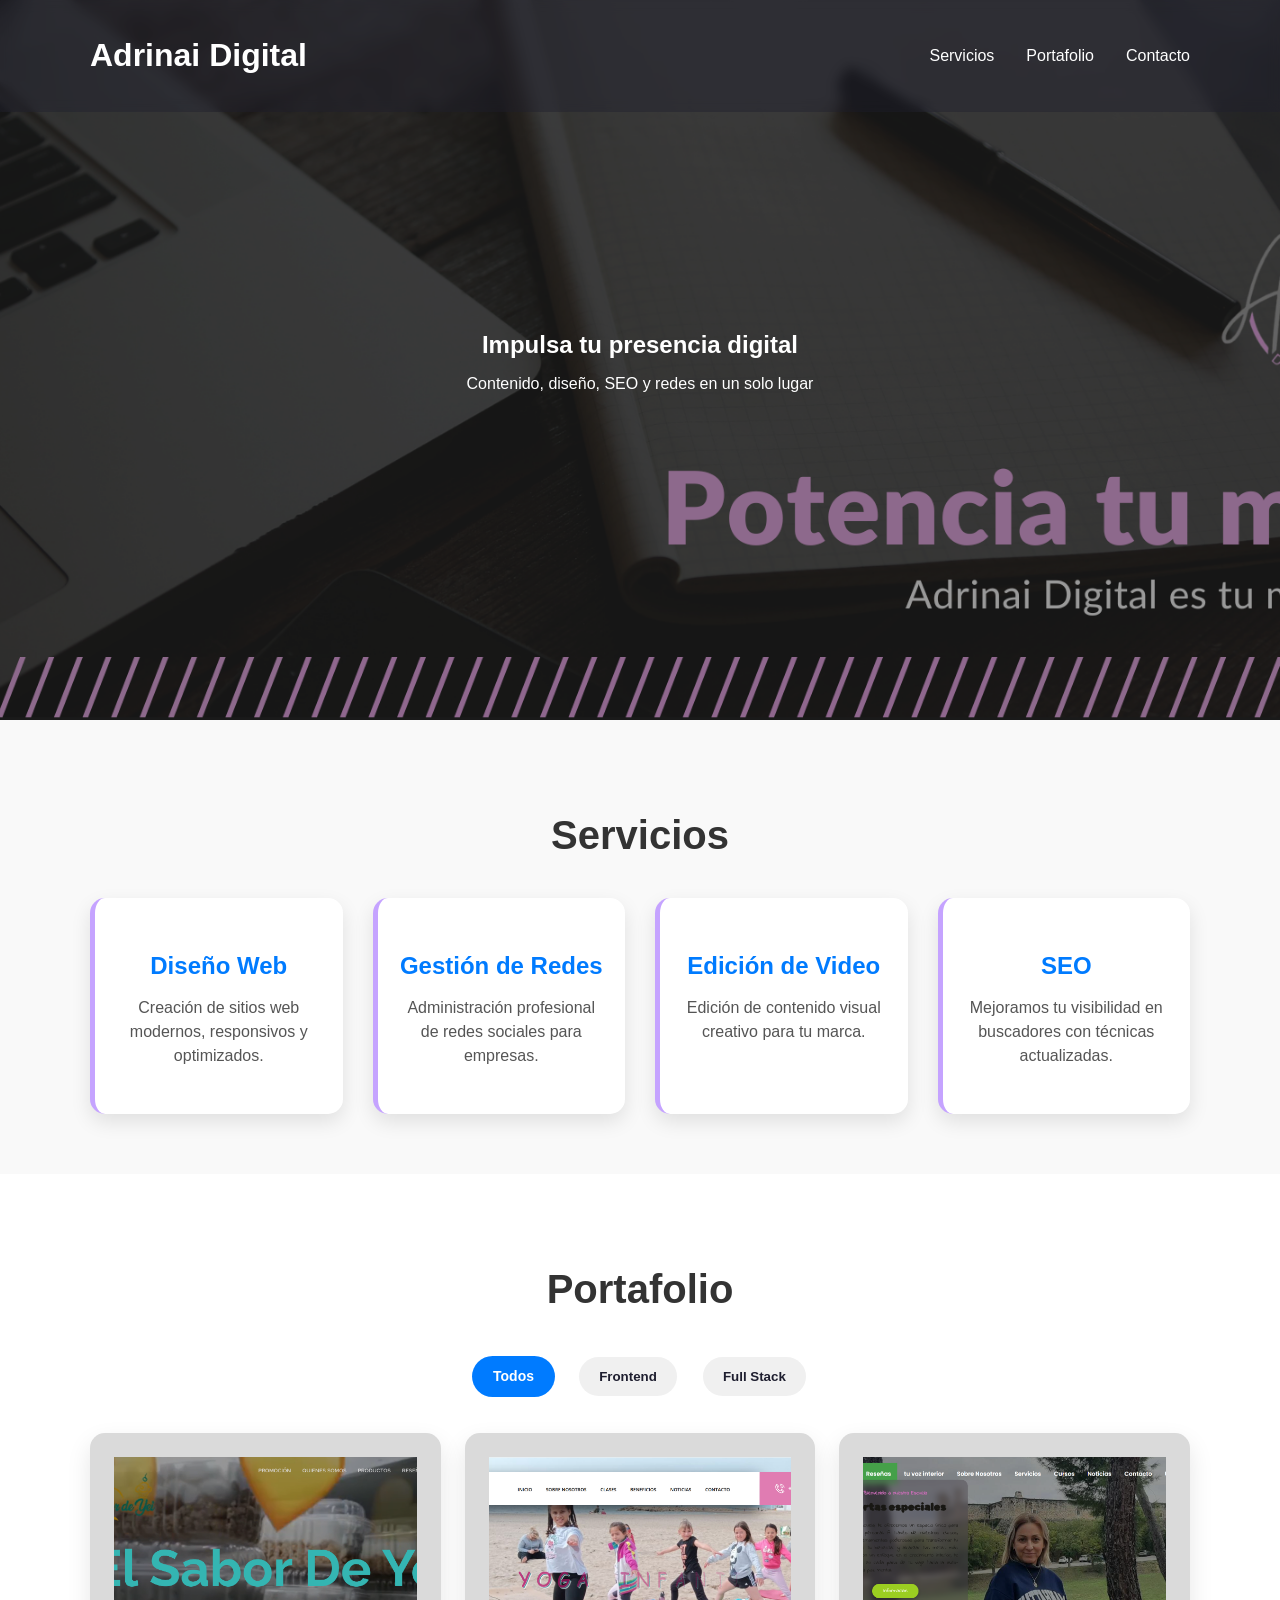
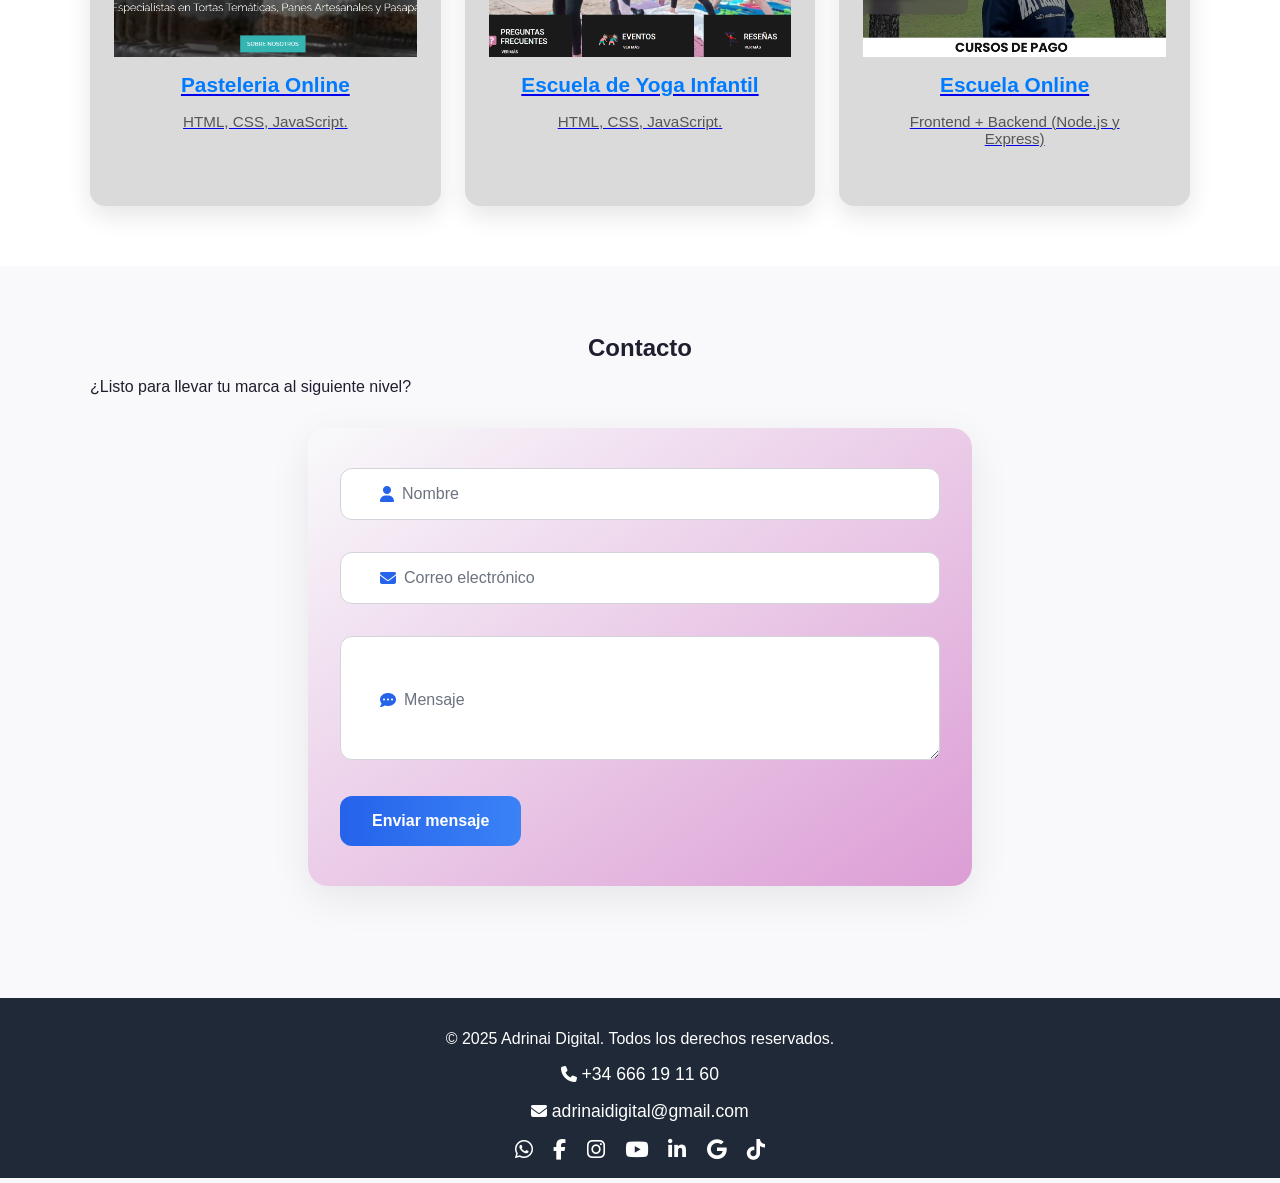
==== index.html @ 592ec7e2 "correcion en css y script para menú hamburguesa" ====
<!DOCTYPE html>
<html lang="es">
<head>
  <meta charset="UTF-8" />
  <meta name="viewport" content="width=device-width, initial-scale=1.0" />
  <title>Adrinai Digital - Portafolio</title>
  <link rel="shortcut icon" type="image/x-icon" href="images/favicon.ico"/>
  <link rel="stylesheet" href="style.css" />
  <link href="https://unpkg.com/aos@2.3.4/dist/aos.css" rel="stylesheet" />
  <link rel="stylesheet" href="https://cdnjs.cloudflare.com/ajax/libs/font-awesome/6.5.0/css/all.min.css" />
  <link rel="stylesheet" href="https://cdnjs.cloudflare.com/ajax/libs/font-awesome/6.5.0/css/all.min.css" integrity="sha512-/xUj+3OJ7LgICj3e4YXFrW/1NzX9U4D0IpF6OgB/3vNdy1McO3d3eA2JgDcSFr9PZ0Kb1FaElH1tV7t/+L3zNw==" crossorigin="anonymous" referrerpolicy="no-referrer" />

</head>
<body>

  <header>
  <div class="container">
    <h1>Adrinai Digital</h1>

    <!-- Botón hamburguesa -->
    <button class="menu-toggle" type="button" aria-label="Abrir menú" aria-expanded="false" aria-controls="main-nav">
      <i class="fas fa-bars"></i>
    </button>

    <nav id="main-nav">
      <ul>
        <li><a href="#servicios">Servicios</a></li>
        <li><a href="#portafolio">Portafolio</a></li>
        <li><a href="#contacto">Contacto</a></li>
      </ul>
    </nav>
  </div>
</header>



  <section class="hero">
    <div class="container">
      <h2>Impulsa tu presencia digital</h2>
      <p>Contenido, diseño, SEO y redes en un solo lugar</p>
    </div>
  </section>

  <section id="servicios" class="servicios">
    <div class="container">
      <h2>Servicios</h2>
      <div class="grid">
        <div class="card" data-aos="fade-up">
          <h3>Diseño Web</h3>
          <p>Creación de sitios web modernos, responsivos y optimizados.</p>
        </div>
        <div class="card" data-aos="fade-up" data-aos-delay="100">
          <h3>Gestión de Redes</h3>
          <p>Administración profesional de redes sociales para empresas.</p>
        </div>
        <div class="card" data-aos="fade-up" data-aos-delay="200">
          <h3>Edición de Video</h3>
          <p>Edición de contenido visual creativo para tu marca.</p>
        </div>
        <div class="card" data-aos="fade-up" data-aos-delay="300">
          <h3>SEO</h3>
          <p>Mejoramos tu visibilidad en buscadores con técnicas actualizadas.</p>
        </div>
      </div>
    </div>
  </section>

  <section id="portafolio" class="portafolio">
  <div class="container">
    <h2>Portafolio</h2>

    <!-- Filtros -->
    <div class="filtros">
      <button class="filtro-btn activo" data-filtro="todos">Todos</button>
      <button class="filtro-btn" data-filtro="frontend">Frontend</button>
      <button class="filtro-btn" data-filtro="fullstack">Full Stack</button>
    </div>

    <!-- Proyectos -->
    <div class="grid portafolio-grid">
      <div class="card frontend">
        <a href="https://adrinai-digital.github.io/elsabordeyei.github.io/" target="_blank" rel="noopener noreferrer">
          <img src="images/EL SABOR DE YEI.png" alt="PASTELERIA">
          <h3>Pasteleria Online</h3>
          <p>HTML, CSS, JavaScript.</p>
        </a>
      </div>

      <div class="card frontend">
        <a href="https://yogadrinai.github.io/" target="_blank" rel="noopener noreferrer">
          <img src="images/YOGA.png" alt="YOGA INFANTIL">
          <h3>Escuela de Yoga Infantil</h3>
          <p>HTML, CSS, JavaScript.</p>
        </a>
      </div>

      <div class="card fullstack">
        <a href="https://autoconocimientoygratitud.com/" target="_blank" rel="noopener noreferrer">
          <img src="images/ESCUELA.png" alt="autoconocimientoygratitud">
          <h3>Escuela Online</h3>
          <p>Frontend + Backend (Node.js y Express)</p>
        </a>
      </div>
    </div>
  </div>
</section>


  <section id="contacto" class="contacto">
    <div class="container">
      <h2>Contacto</h2>
      <p>¿Listo para llevar tu marca al siguiente nivel?</p>
      <form action="https://formsubmit.co/adrinaidigital@gmail.com" method="POST" class="formulario-contacto-pro" data-aos="fade-up">
        <input type="hidden" name="_captcha" value="false" />
        <input type="hidden" name="_template" value="box" />
        <input type="hidden" name="_autoresponse" value="Gracias por contactarnos. Te responderemos pronto." />

        <div class="form-grupo">
          <input type="text" id="nombre" name="name" placeholder=" " required />
          <label for="nombre"><i class="fa fa-user"></i> Nombre</label>
        </div>

        <div class="form-grupo">
          <input type="email" id="email" name="email" placeholder=" " required />
          <label for="email"><i class="fa fa-envelope"></i> Correo electrónico</label>
        </div>

        <div class="form-grupo">
          <textarea id="mensaje" name="message" placeholder=" " rows="5" required></textarea>
          <label for="mensaje"><i class="fa fa-comment-dots"></i> Mensaje</label>
        </div>

        <button type="submit" class="boton-enviar">Enviar mensaje</button>
      </form>
    </div>
  </section>

 <footer>
  <div class="container footer-contenido">
    <p>&copy; 2025 Adrinai Digital. Todos los derechos reservados.</p>
    
    <div class="footer-contacto">
      <p><i class="fas fa-phone"></i> <a href="https://wa.me/34666191160">+34 666 19 11 60</a></p>
      <p><i class="fas fa-envelope"></i> <a href="mailto:adrinaidigital@gmail.com">adrinaidigital@gmail.com</a></p>
    </div>
    
    <div class="footer-redes">
        <a href="https://wa.me/34666191160" aria-label="whatsapp"target="_blank" rel="noopener noreferrer"><i class="fab fa-whatsapp"></i></a>
      <a href="https://www.facebook.com/profile.php?id=61579339311248" aria-label="facebook"target="_blank" rel="noopener noreferrer"><i class="fab fa-facebook-f"></i></a>
      <a href="https://www.instagram.com/adrinai_digital/" aria-label="instagram"target="_blank" rel="noopener noreferrer"><i class="fab fa-instagram"></i></a>
      <a href="https://www.youtube.com/@adrinai_digital" aria-label="youtube"target="_blank" rel="noopener noreferrer"><i class="fab fa-youtube"></i></a>
      <a href="https://www.linkedin.com/in/adrinai-digital-conchi/"aria-label="linkedin" target="_blank" rel="noopener noreferrer"><i class="fab fa-linkedin-in"></i></a>
      <a href="https://" aria-label="Google"><i class="fab fa-google"></i></a>
      <a href="https://www.tiktok.com/@adrinai_digital8" aria-label="tiktok"target="_blank" aria-label="TikTok" rel="noopener noreferrer"><i class="fab fa-tiktok"></i>
</a>

    </div>
  </div>
</footer>


  <script src="https://unpkg.com/aos@2.3.4/dist/aos.js"></script>
  <script>
    AOS.init({
      duration: 1000,
      once: true,
    });
  </script>
  <script>
  const botonesFiltro = document.querySelectorAll(".filtro-btn");
  const proyectos = document.querySelectorAll(".portafolio .card");

  botonesFiltro.forEach(boton => {
    boton.addEventListener("click", () => {
      // Marcar botón activo
      botonesFiltro.forEach(btn => btn.classList.remove("activo"));
      boton.classList.add("activo");

      const filtro = boton.dataset.filtro;

      proyectos.forEach(proyecto => {
        if (filtro === "todos" || proyecto.classList.contains(filtro)) {
          proyecto.style.display = "block";
        } else {
          proyecto.style.display = "none";
        }
      });
    });
  });
</script>
<script>
document.addEventListener('DOMContentLoaded', function () {
  const toggleBtn = document.querySelector('.menu-toggle');
  const nav = document.getElementById('main-nav');
  const icon = toggleBtn.querySelector('i');

  toggleBtn.addEventListener('click', () => {
    document.body.classList.toggle('nav-open');
    const isOpen = document.body.classList.contains('nav-open');

    toggleBtn.setAttribute('aria-expanded', isOpen);

    // Cambiar icono (hamburguesa ↔ X)
    icon.classList.toggle('fa-bars', !isOpen);
    icon.classList.toggle('fa-xmark', isOpen);
  });

  // Cerrar al hacer click en un enlace
  nav.querySelectorAll('a').forEach(link => {
    link.addEventListener('click', () => {
      document.body.classList.remove('nav-open');
      toggleBtn.setAttribute('aria-expanded', false);
      icon.classList.add('fa-bars');
      icon.classList.remove('fa-xmark');
    });
  });
});
</script>


</body>
</html>
---- style.css ----
:root {
  --primary: #c5a3ff;     /* Lila suave */
  --dark: #1e1e2f;         /* Gris oscuro, casi negro */
  --light: #f9f9fb;
}

body {
  margin: 0;
  font-family: "Segoe UI", sans-serif;
  background: var(--light);
  color: var(--dark);
}

header {
  background: rgba(30, 30, 47, 0.40); /* var(--primary) con 85% opacidad */
  color: white;
  padding: 1rem 0;
  position: fixed;
  width: 100%;
  top: 0;
  left: 0;
  z-index: 1000;
  -webkit-backdrop-filter: blur(6px); /* Soporte para Safari */
  backdrop-filter: blur(6px);       /* suaviza el fondo detrás */
}

.container {
  width: 90%;
  max-width: 1100px;
  margin: auto;
}

nav ul {
  list-style: none;
  display: flex;
  gap: 2rem;
  padding: 0;
}

nav a {
  color: white;
  text-decoration: none;
}
.hero {
  background-image: url('images/adrinai_digital.png');
  background-size: cover;              /* Mantiene cobertura total */
  background-position: center;
  background-repeat: no-repeat;
  color: white;
  height: 80vh;                        /* Cambia de 100vh a 60vh */
  display: flex;
  flex-direction: column;
  justify-content: center;
  align-items: center;
  text-align: center;
  position: relative;
}

/* Opcional: fondo oscuro semitransparente para el texto */
.hero::before {
  content: "";
  position: absolute;
  inset: 0;
  background: rgba(0, 0, 0, 0.4);      /* Fondo oscuro encima de la imagen */
  z-index: 0;
}

.hero .container {
  position: relative;
  z-index: 1;                          /* Asegura que el texto esté encima del overlay */
}


.servicios, .portafolio, .contacto {
  padding: 3rem 0;
}

.servicios .grid, .portafolio .grid {
  display: grid;
  grid-template-columns: repeat(auto-fit, minmax(220px, 1fr));
  gap: 1.5rem;
  margin-top: 2rem;
}
/* Estilos para la sección de servicios */
#servicios {
  background-color: #f9f9f9;
  padding: 60px 20px;
  text-align: center;
}

#servicios h2 {
  font-size: 2.5rem;
  margin-bottom: 40px;
  color: #333;
}

/* Grid para organizar las tarjetas */
#servicios .grid {
  display: grid;
  grid-template-columns: repeat(auto-fit, minmax(250px, 1fr));
  gap: 30px;
}

/* Estilo visual de cada tarjeta */
#servicios .card {
    background: white;
  border-left: 5px solid var(--primary);
  border-radius: 15px;
  padding: 30px 20px;
  box-shadow: 0 8px 20px rgba(0, 0, 0, 0.1);
  transition: transform 0.3s ease, box-shadow 0.3s ease;
  cursor: pointer;
}

#servicios .card:hover {
  transform: translateY(-10px);
  box-shadow: 0 12px 25px rgba(0, 0, 0, 0.2);
}

#servicios .card h3 {
  color: var(--primary);
  font-size: 1.5rem;
  margin-bottom: 15px;
  color: #007bff; /* color llamativo */
}

#servicios .card p {
  font-size: 1rem;
  color: #555;
  line-height: 1.5;
}

.card {
  background: white;
  padding: 1.5rem;
  border-radius: 8px;
  box-shadow: 0 2px 8px rgba(0,0,0,0.05);
}

h2 {
  text-align: center;
  margin-bottom: 1rem;
}

.boton {
  display: inline-block;
  background: var(--primary);
  color: white;
  padding: 0.75rem 1.5rem;
  border-radius: 6px;
  text-decoration: none;
  font-weight: bold;
  margin-top: 1rem;
}

footer {
  background: #1f2937;
  color: white;
  text-align: center;
  padding: 1rem;
  margin-top: 2rem;
}
.footer-redes a {
  color: white;                  /* Blanco puro para máximo contraste */
  font-size: 1.3rem;              /* Tamaño un poco más grande */
  margin: 0 8px;
  transition: transform 0.3s ease, color 0.3s ease;
}

.footer-redes a:hover {
  color: var(--primary);          /* Cambia al lila de tu paleta */
  transform: scale(1.2);          /* Ligeramente más grande al pasar el ratón */
}

.footer-contacto a,
.footer-contacto a i {
  color: white !important; /* Blanco puro y forzado */
  font-size: 1.1rem;
  text-decoration: none;
  transition: transform 0.3s ease, color 0.3s ease;
}

.footer-contacto a:hover,
.footer-contacto a:hover i {
  color: var(--primary) !important; /* Lila de tu paleta */
  transform: scale(1.05);
}

img {
  max-width: 100%;
  height: auto;
  display: block;
  margin-bottom: 1rem;
}

iframe {
  border: none;
  border-radius: 8px;
}

.img-responsive {
  width: 100%;
  height: auto;
  margin-top: 1rem;
  border-radius: 10px;
}

/* ==========================
   FORMULARIO CONTACTO
========================== */
.formulario-contacto-pro {
  background: linear-gradient(145deg, #f9fafb, #dc9dd5); /* Fondo clarito con degradado sutil */
  padding: 2.5rem 2rem;
  border-radius: 20px;
  box-shadow: 0 12px 40px rgba(0,0,0,0.08);
  max-width: 600px;
  width: 90%;
  margin: 2rem auto;
  transition: transform 0.3s ease, box-shadow 0.3s ease;
}

.formulario-contacto-pro:hover {
  transform: translateY(-5px);
  box-shadow: 0 18px 50px rgba(0,0,0,0.12);
}

.form-grupo {
  position: relative;
  margin-bottom: 2rem;
}

.form-grupo input,
.form-grupo textarea {
  width: 100%;
  padding: 1rem 1rem 1rem 2.5rem; /* espacio para iconos */
  border-radius: 12px;
  border: 1px solid #d1d5db;
  font-size: 1rem;
  transition: all 0.3s ease;
  outline: none;
  background: #ffffff; /* Fondo blanco de inputs */
  box-sizing: border-box;
}

.form-grupo textarea {
  resize: vertical;
}

.form-grupo label {
  position: absolute;
  top: 50%;
  left: 2.5rem;
  transform: translateY(-50%);
  color: #6b7280;
  font-size: 1rem;
  pointer-events: none;
  transition: all 0.3s ease;
  display: flex;
  align-items: center;
  gap: 0.5rem;
}

/* Labels flotantes al escribir o enfocar */
.form-grupo input:focus + label,
.form-grupo input:not(:placeholder-shown) + label,
.form-grupo textarea:focus + label,
.form-grupo textarea:not(:placeholder-shown) + label {
  top: -0.7rem;
  left: 1rem;
  font-size: 0.85rem;
  color: #2563eb;
  background: #f9fafb; /* coincide con el fondo del formulario */
  padding: 0 0.25rem;
}

.form-grupo i {
  color: #2563eb;
}

/* Focus inputs */
.form-grupo input:focus,
.form-grupo textarea:focus {
  border: 2px solid #2563eb;
  box-shadow: 0 0 0 3px rgba(37,99,235,0.2);
}

/* Botón */
.boton-enviar {
  background: linear-gradient(90deg, #2563eb, #3b82f6);
  color: white;
  border: none;
  padding: 1rem 2rem;
  font-size: 1rem;
  border-radius: 12px;
  cursor: pointer;
  font-weight: 600;
  transition: all 0.3s ease;
}
.boton:hover,
.boton-enviar:hover {
  transform: scale(1.05);
  background: #a87bff; /* tono más oscuro del lila */
  transform: scale(1.05);
}
.filtros {
  display: flex;
  justify-content: center;
  gap: 1rem;
  margin-bottom: 2rem;
  flex-wrap: wrap;
}

.filtro-btn {
  background-color: white;
  border: 2px solid var(--primary);
  color: var(--primary);
  background-color: var(--light);
  color: var(--accent);
  padding: 0.5rem 1.25rem;
  border-radius: 6px;
  cursor: pointer;
  transition: all 0.3s ease;
  font-weight: 600;
}

.filtro-btn:hover,
.filtro-btn.activo {
  background-color: var(--primary);
  color: white;
  transform: scale(1.05);
}
/* Estilo general del portafolio */
#portafolio {
  background-color: #fff;
  padding: 60px 20px;
  text-align: center;
}

#portafolio h2 {
  font-size: 2.5rem;
  margin-bottom: 40px;
  color: #333;
}

/* Estilo de los botones de filtro */
.filtros {
  margin-bottom: 30px;
}

.filtro-btn {
  background-color: #f0f0f0;
  border: none;
  padding: 12px 20px;
  margin: 5px;
  border-radius: 25px;
  cursor: pointer;
  font-weight: 600;
  transition: background-color 0.3s, transform 0.3s;
}

.filtro-btn.activo,
.filtro-btn:hover {
  background-color: #007bff;
  color: #fff;
  transform: scale(1.05);
}

/* Grid responsiva para las tarjetas del portafolio */
.portafolio-grid {
  display: grid;
  grid-template-columns: repeat(auto-fit, minmax(280px, 1fr));
  gap: 30px;
  margin-top: 20px;
}

/* Tarjetas visuales del portafolio */
.portafolio .card {
  background-color: #DADADA;
  border-radius: 15px;
  overflow: hidden;
  box-shadow: 0 10px 25px rgba(0, 0, 0, 0.1);
  transition: transform 0.3s ease, box-shadow 0.3s ease;
}

.portafolio .card:hover {
  transform: translateY(-8px);
  box-shadow: 0 12px 30px rgba(0, 0, 0, 0.2);
}

.portafolio .card img {
  width: 100%;
  height: 200px;
  object-fit: cover;
  display: block;
}

.portafolio .card h3 {
  font-size: 1.3rem;
  margin: 15px 0 5px;
  color: #007bff;
}

.portafolio .card p {
  font-size: 0.95rem;
  color: #555;
  padding: 0 15px 20px;
}
/* ==========================
   RESPONSIVE - TABLET
   ========================== */
@media (max-width: 1024px) {
  /* Header: menú en columna */
  nav ul {
    flex-direction: column;
    gap: 1rem;
    align-items: center;
  }

.hero {
    height: 60vh;             /* Menos alto en tablets */
    padding: 0 1rem;          /* Padding lateral */
    background-position: center top; /* Evita cortes feos */
  }
  .hero h2 {
    font-size: 2rem;
  }
  .hero p {
    font-size: 1.1rem;
  }

  /* Menos padding en secciones */
  .servicios, .portafolio, .contacto {
    padding: 2rem 0;
  }
}

/* ==========================
   RESPONSIVE - MÓVIL
   ========================== */
@media (max-width: 768px) {
  /* Header fijo y texto centrado */
  header .container {
    text-align: center;
  }

  nav ul {
    flex-direction: column;
    gap: 0.8rem;
    padding-top: 0.5rem;
  }

  header h1 {
    font-size: 1.5rem;
  }

  /* Hero: texto más pequeño */
  .hero {
    height: 50vh;             /* Ajusta en móviles */
    background-position: top center; 
    padding: 0 1rem;
  }
  .hero h2 {
    font-size: 1.4rem;
  }
  .hero p {
    font-size: 1rem;
  }
  /* Filtros en columna */
  .filtros {
    flex-direction: column;
    gap: 0.5rem;
  }

  /* Formularios 100% ancho */
  .formulario-contacto-pro {
    padding: 1.5rem;
    width: 100%;
  }

  /* Footer en columna */
  footer .container {
    display: flex;
    flex-direction: column;
    gap: 1rem;
  }

  footer .footer-contacto,
  footer .footer-redes {
    text-align: center;
  }
}
/* Header en flex para alinear logo, botón y nav */
header .container {
  display: flex;
  align-items: center;
  justify-content: space-between;
  gap: 1rem;
}

/* Botón hamburguesa (oculto en escritorio) */
.menu-toggle {
  display: none;
  background: none;
  border: none;
  font-size: 1.9rem;
  color: #fff;
  cursor: pointer;
}

/* Menú móvil/tablet cerrado por defecto */
@media (max-width: 1024px) {
 header h1 {
    display: none;
  }

  #main-nav {
    position: absolute;
    top: 60px; /* debajo del header */
    left: 0;
    width: 100%;
    background: rgba(30, 30, 47, 0.95);
    text-align: center;
    padding: 0; 
    max-height: 0;         /* cerrado por defecto */
    overflow: hidden;
    transition: max-height 0.4s ease;
  }

  /* Menú abierto */
  body.nav-open #main-nav {
    max-height: 300px; /* suficiente para 3-4 enlaces */
    padding: 1rem 0;
  }

  #main-nav ul {
    flex-direction: column;
    gap: 1rem;
  }

  /* Botón hamburguesa visible */
  .menu-toggle {
    display: block;
  }
}
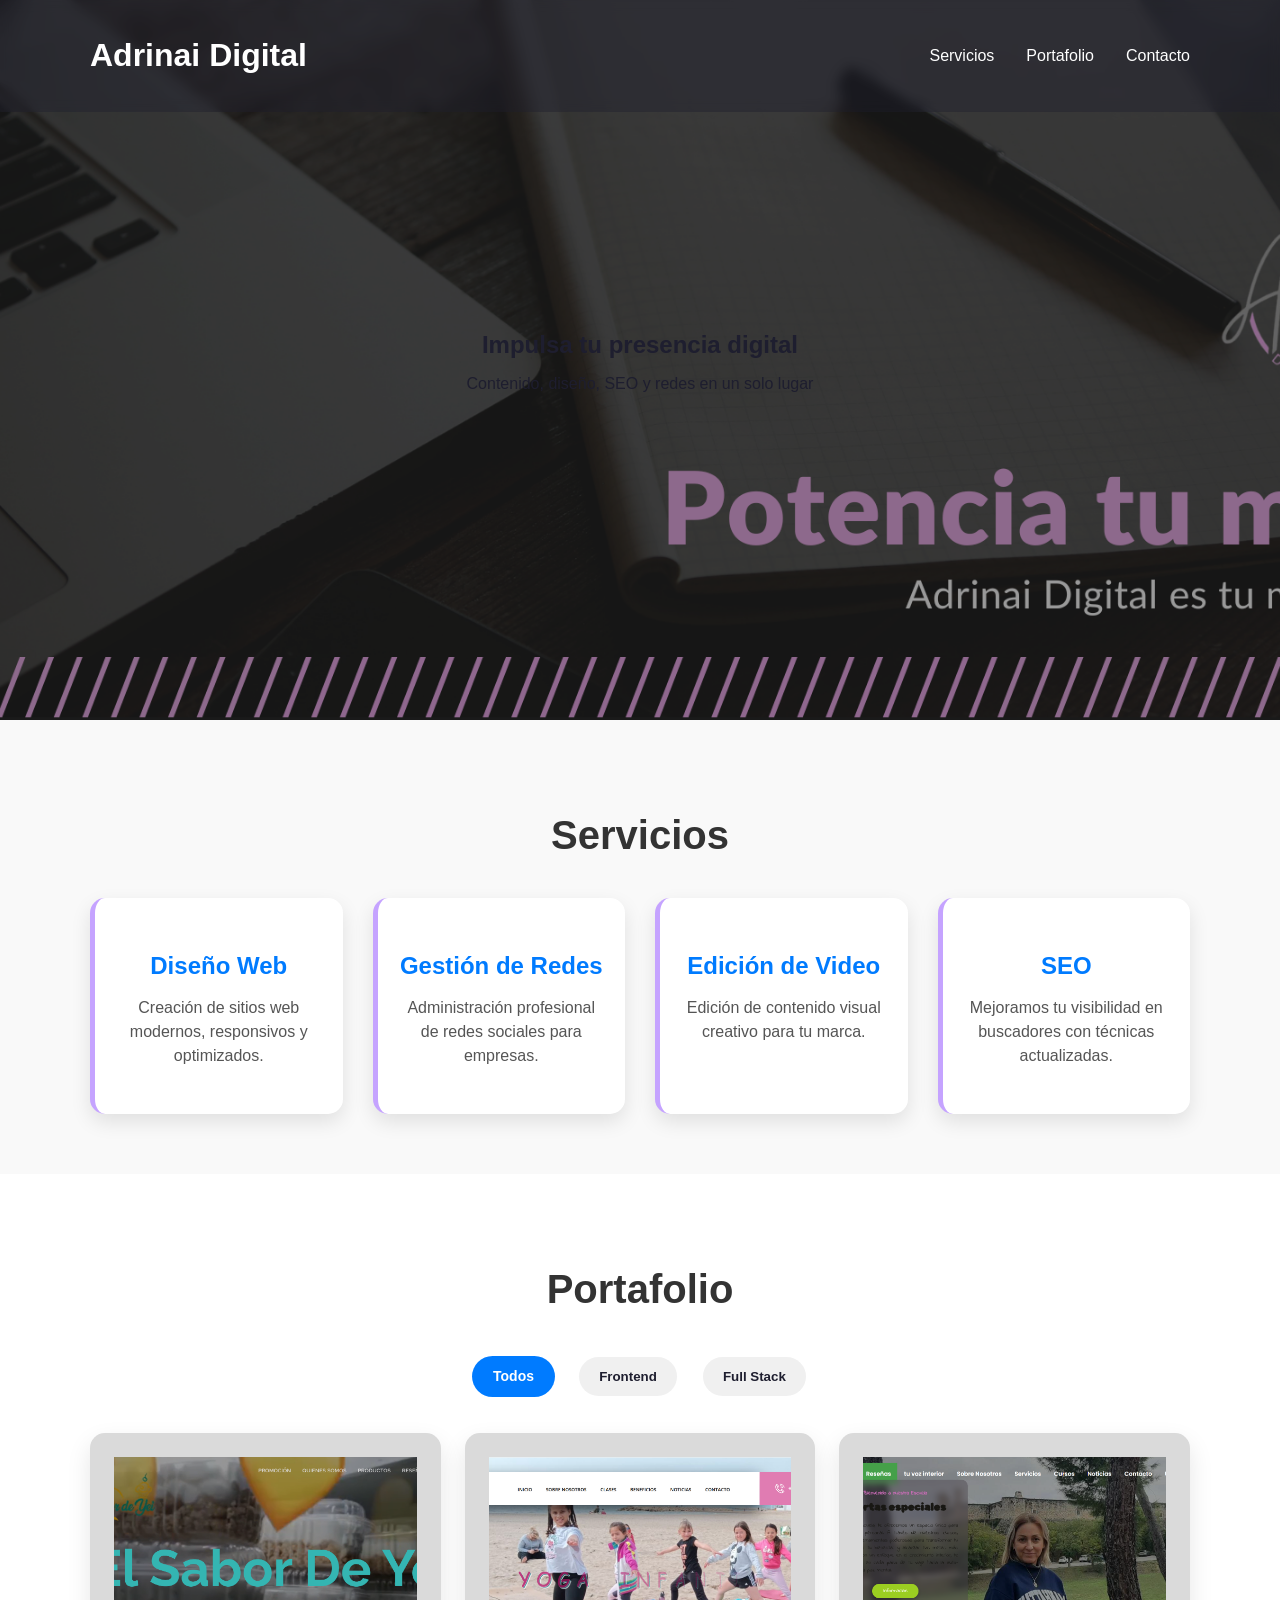
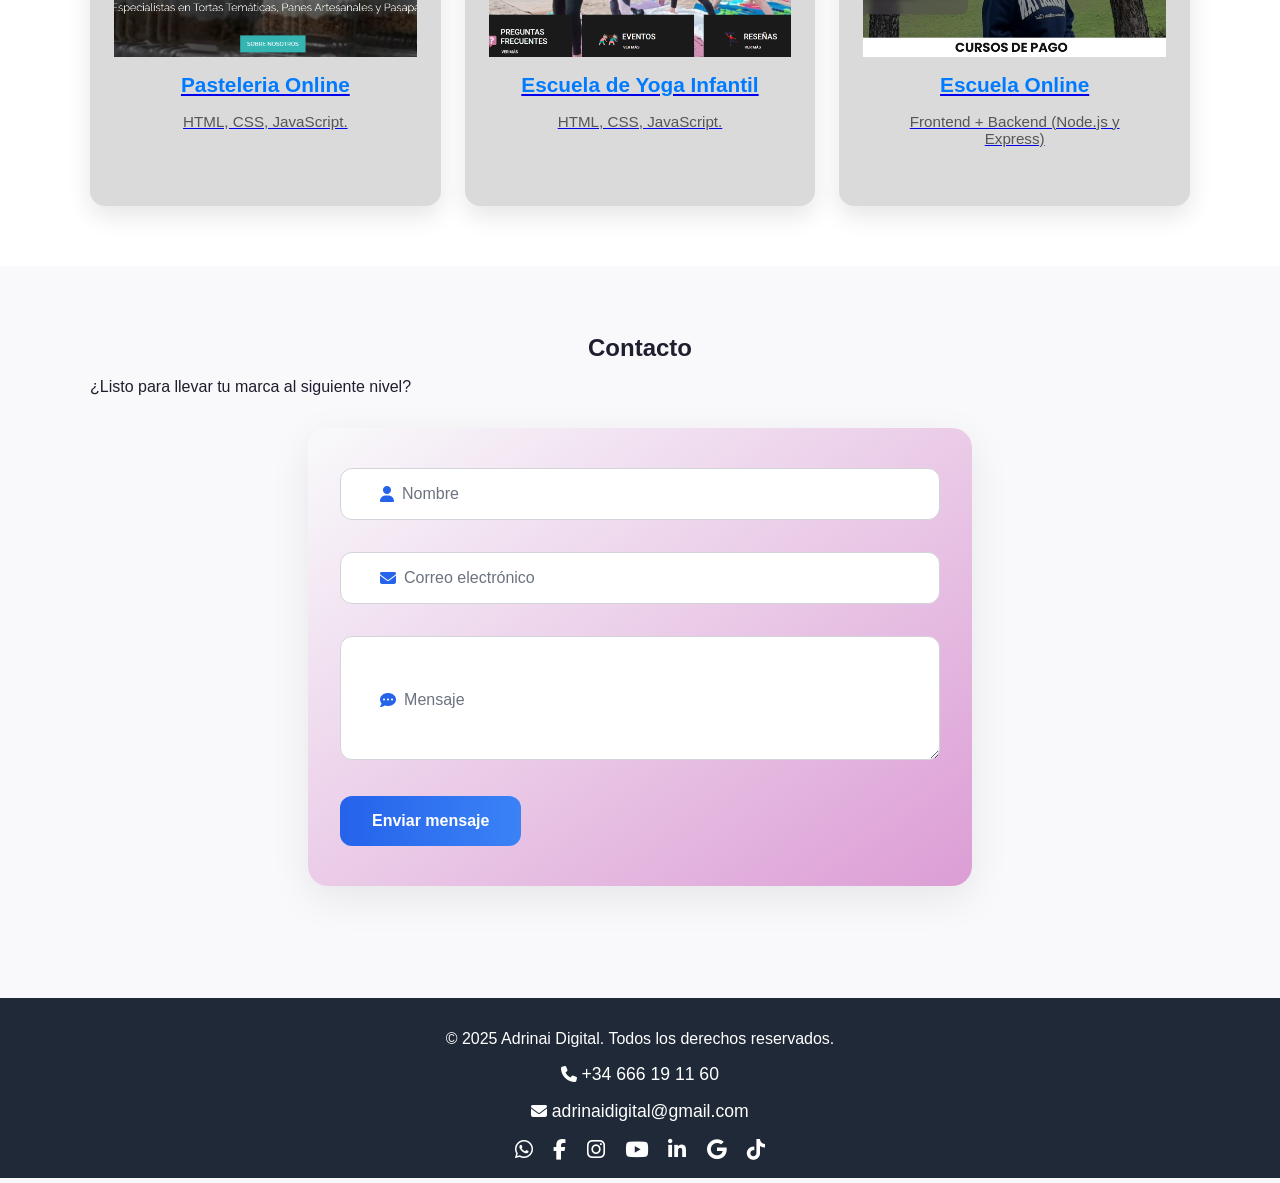
==== commit 064723fd: "corrección para portada responsive" ====
--- a/index.html
+++ b/index.html
@@ -35,11 +35,12 @@
 
 
   <section class="hero">
-    <div class="container">
-      <h2>Impulsa tu presencia digital</h2>
-      <p>Contenido, diseño, SEO y redes en un solo lugar</p>
-    </div>
-  </section>
+  <img src="images/adrinai_digital.png" alt="Portada" class="hero-img" />
+  <div class="container">
+    <h2>Impulsa tu presencia digital</h2>
+    <p>Contenido, diseño, SEO y redes en un solo lugar</p>
+  </div>
+</section>
 
   <section id="servicios" class="servicios">
     <div class="container">
--- a/style.css
+++ b/style.css
@@ -42,35 +42,37 @@
   text-decoration: none;
 }
 .hero {
-  background-image: url('images/adrinai_digital.png');
-  background-size: cover;              /* Mantiene cobertura total */
-  background-position: center;
-  background-repeat: no-repeat;
-  color: white;
-  height: 80vh;                        /* Cambia de 100vh a 60vh */
+  position: relative;
+  height: 80vh;
   display: flex;
-  flex-direction: column;
   justify-content: center;
   align-items: center;
   text-align: center;
-  position: relative;
-}
-
-/* Opcional: fondo oscuro semitransparente para el texto */
+  overflow: hidden;
+}
+
+.hero-img {
+  position: absolute;
+  top: 0;
+  left: 0;
+  width: 100%;
+  height: 100%;
+  object-fit: cover; /* o contain si no quieres cortes */
+  z-index: 0;
+}
+
 .hero::before {
   content: "";
   position: absolute;
   inset: 0;
-  background: rgba(0, 0, 0, 0.4);      /* Fondo oscuro encima de la imagen */
-  z-index: 0;
+  background: rgba(0, 0, 0, 0.4);
+  z-index: 1;
 }
 
 .hero .container {
   position: relative;
-  z-index: 1;                          /* Asegura que el texto esté encima del overlay */
-}
-
-
+  z-index: 2;
+}
 .servicios, .portafolio, .contacto {
   padding: 3rem 0;
 }
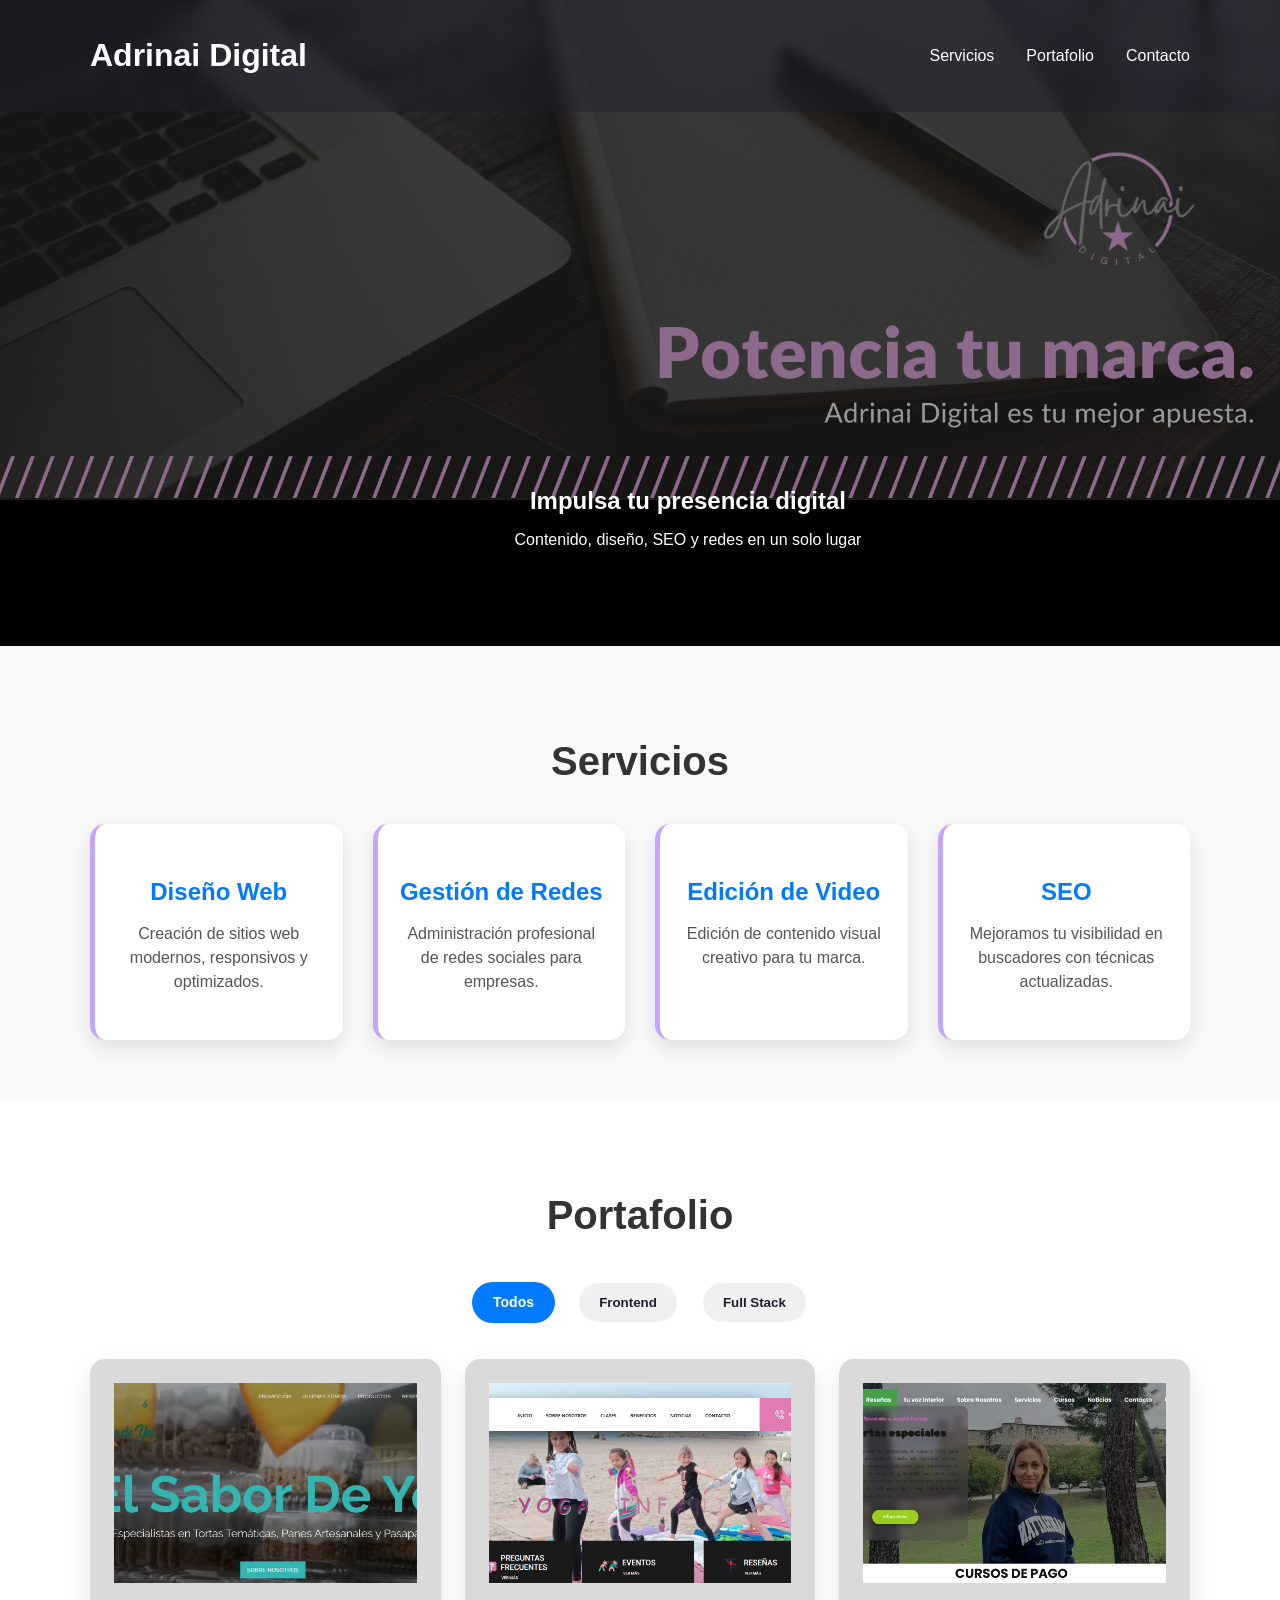
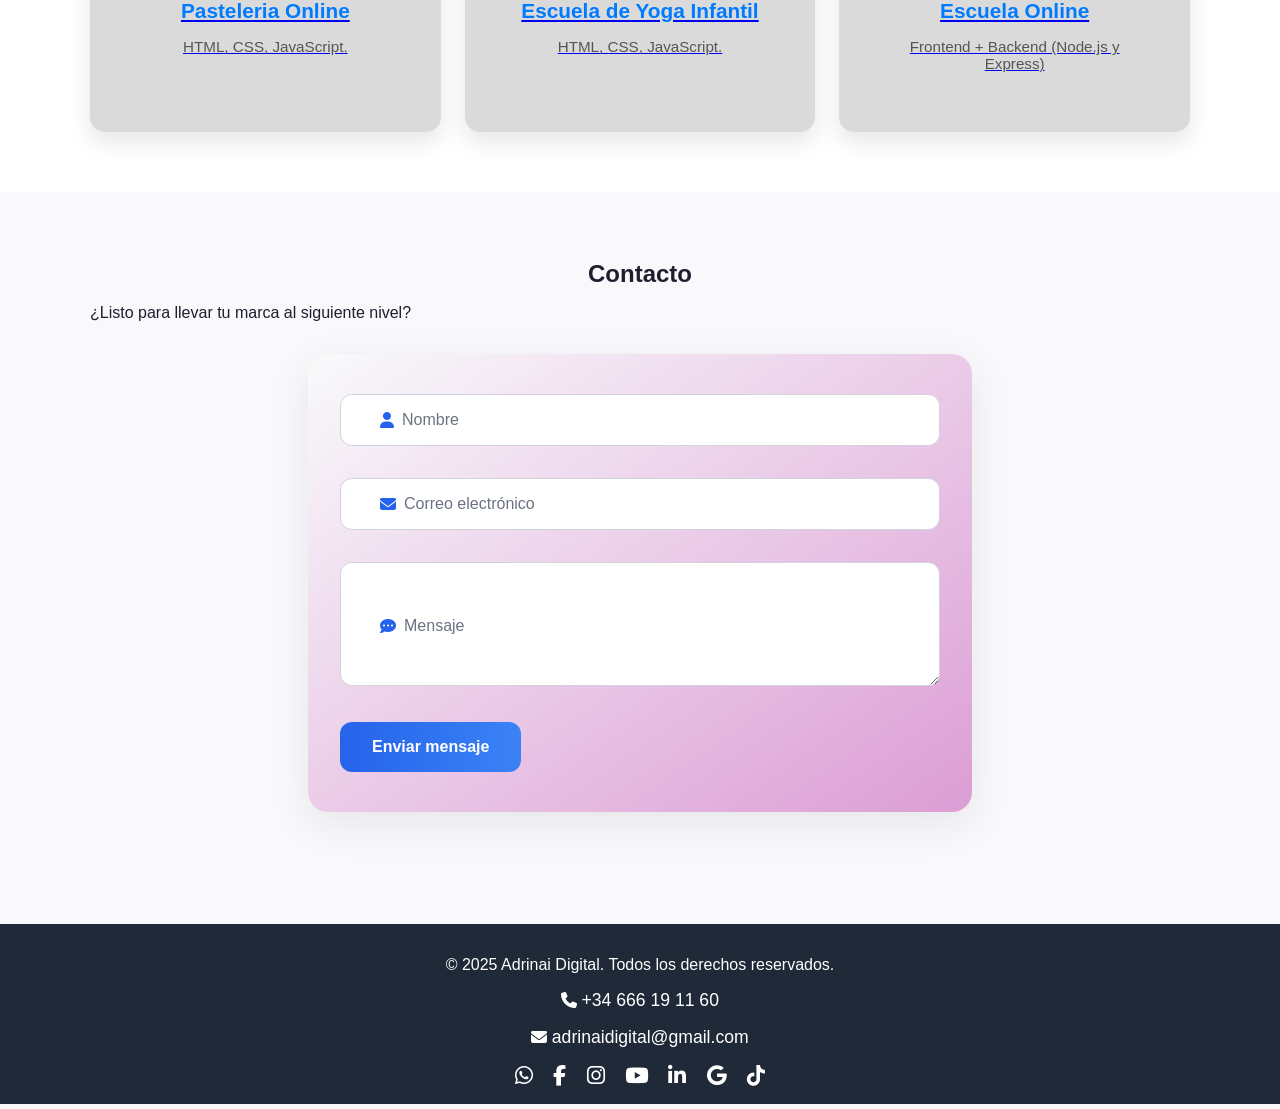
==== commit 4e2eab17: "responsive portada" ====
--- a/index.html
+++ b/index.html
@@ -35,12 +35,13 @@
 
 
   <section class="hero">
-  <img src="images/adrinai_digital.png" alt="Portada" class="hero-img" />
-  <div class="container">
+  <img src="images/adrinai_digital.png" alt="Portada" class="hero-img">
+  <div class="container hero-texto">
     <h2>Impulsa tu presencia digital</h2>
     <p>Contenido, diseño, SEO y redes en un solo lugar</p>
   </div>
 </section>
+
 
   <section id="servicios" class="servicios">
     <div class="container">
--- a/style.css
+++ b/style.css
@@ -43,23 +43,39 @@
 }
 .hero {
   position: relative;
-  height: 80vh;
-  display: flex;
-  justify-content: center;
-  align-items: center;
   text-align: center;
   overflow: hidden;
-}
-
+  background: #000; /* color de fondo en caso de bandas */
+}
+
+/* Imagen siempre visible completa */
 .hero-img {
+  width: 100%;       /* ocupa todo el ancho */
+  height: auto;      /* alto proporcional */
+  display: block;
+}
+
+/* Overlay oscuro para que el texto sea legible */
+.hero::before {
+  content: "";
   position: absolute;
-  top: 0;
-  left: 0;
-  width: 100%;
-  height: 100%;
-  object-fit: cover; /* o contain si no quieres cortes */
-  z-index: 0;
-}
+  inset: 0;
+  background: rgba(0,0,0,0.4);
+  z-index: 1;
+}
+
+/* Texto centrado sobre la imagen */
+.hero-texto {
+  position: absolute;
+  top: 50%;
+  left: 50%;
+  transform: translate(-50%, -50%);
+  color: #fff;
+  z-index: 2;
+  padding: 1rem;
+  max-width: 90%;
+}
+
 
 .hero::before {
   content: "";
@@ -417,17 +433,20 @@
     gap: 1rem;
     align-items: center;
   }
-
-.hero {
-    height: 60vh;             /* Menos alto en tablets */
-    padding: 0 1rem;          /* Padding lateral */
-    background-position: center top; /* Evita cortes feos */
-  }
-  .hero h2 {
-    font-size: 2rem;
-  }
+}
+@media (max-width: 1024px) {
+  .hero {
+    background-size: contain;       /* muestra la imagen entera */
+    background-repeat: no-repeat;   /* evita que se repita */
+    background-position: center top; /* ajusta el enfoque */
+    background-color: #1e1e2f;      /* relleno en los bordes */
+    height: auto;                   /* deja crecer según la proporción */
+    padding: 4rem 1rem;             /* espacio para el texto */
+  }
+
+  .hero h2, 
   .hero p {
-    font-size: 1.1rem;
+    color: #fff; /* asegúrate de que siga siendo legible */
   }
 
   /* Menos padding en secciones */
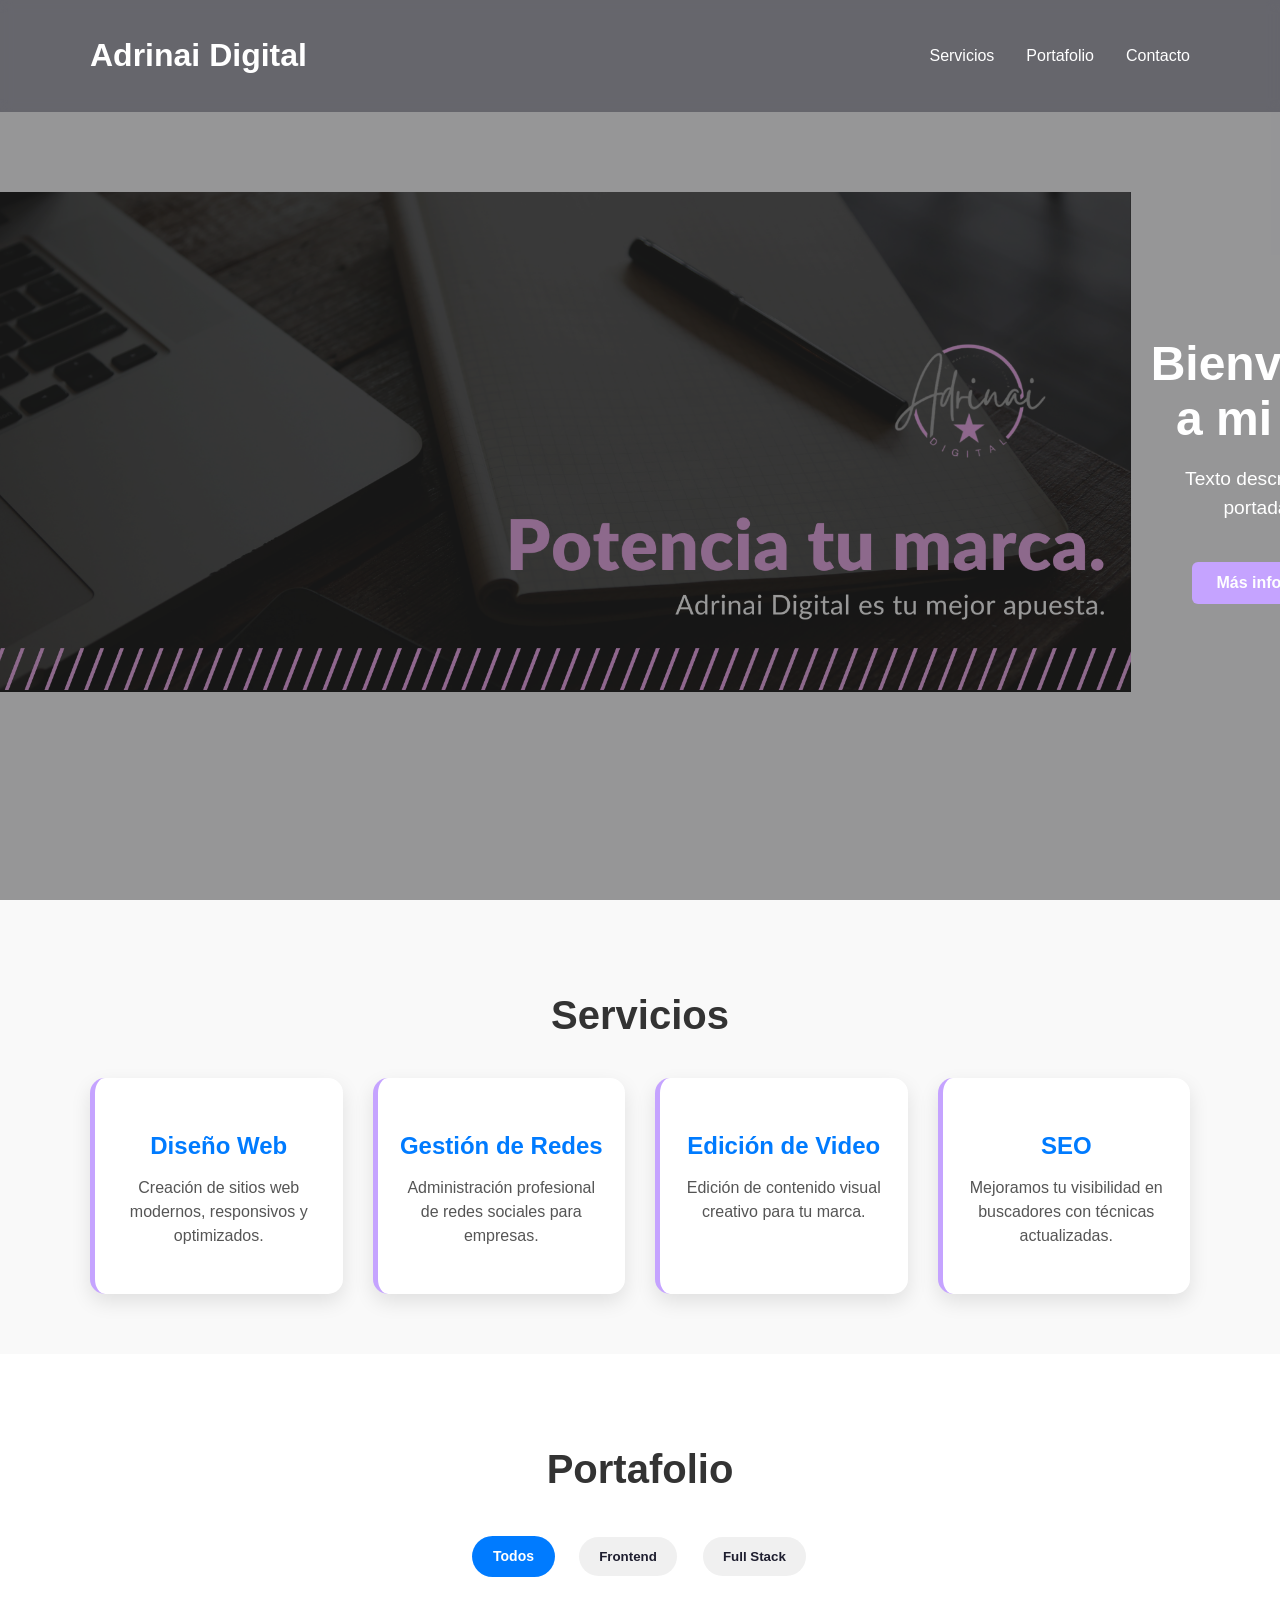
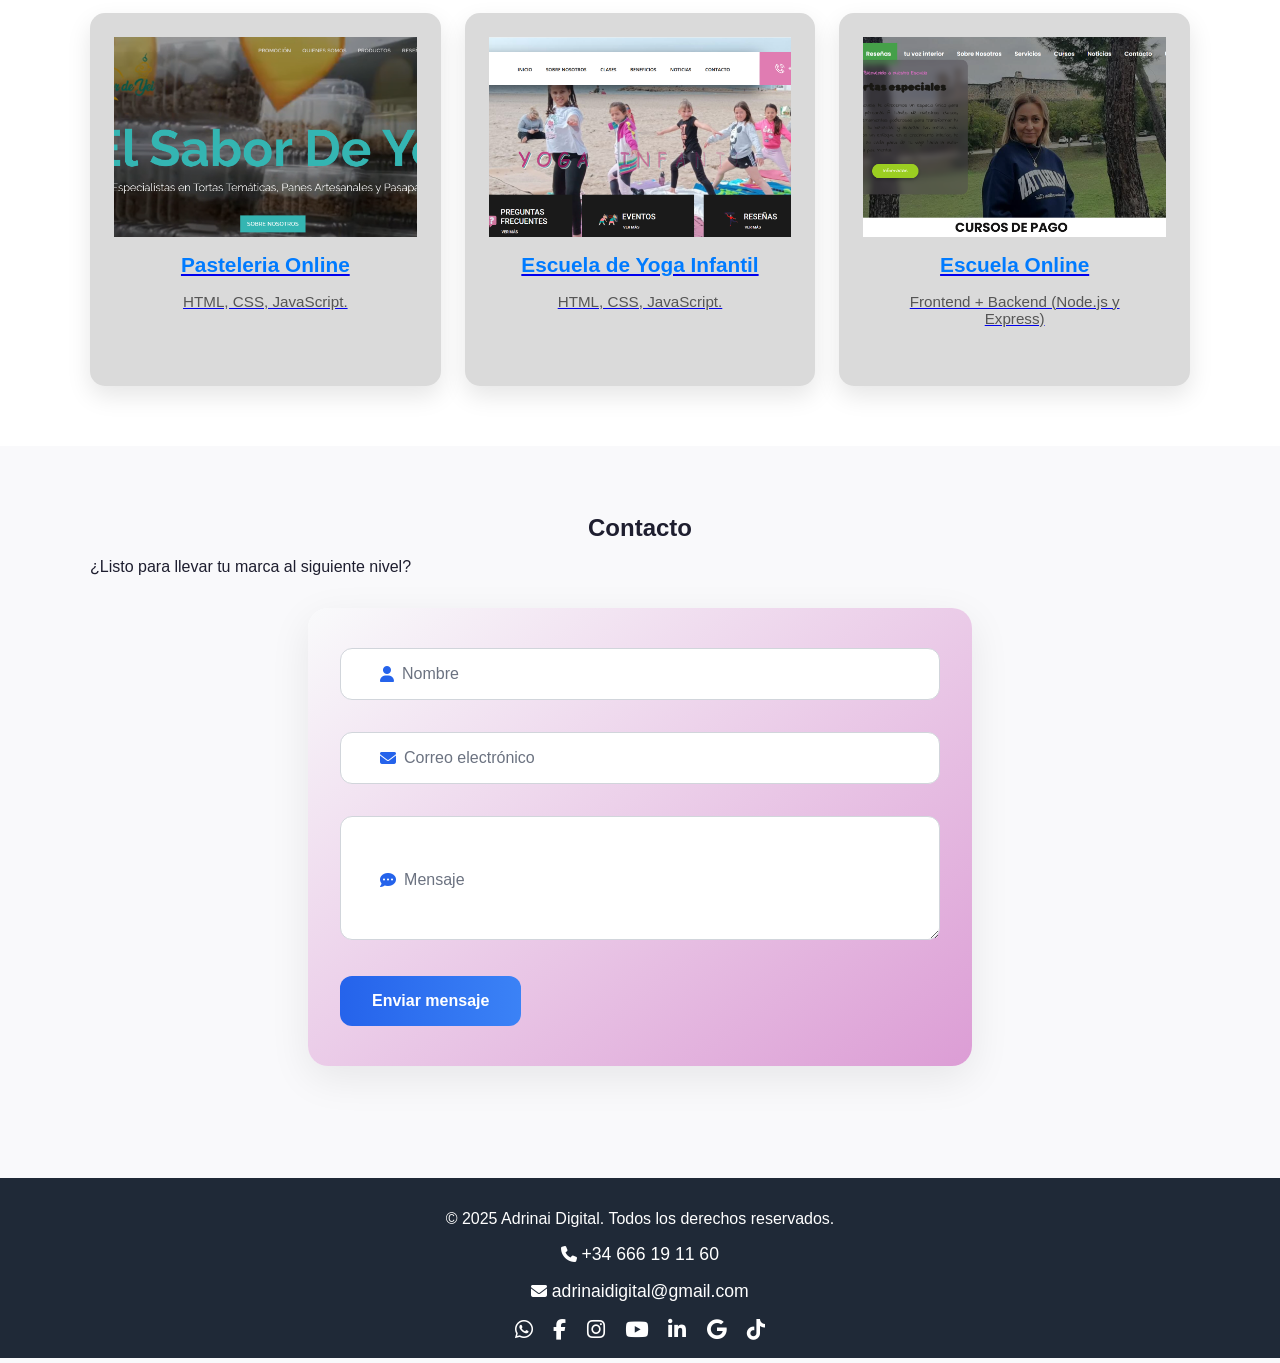
==== commit a4a88e0d: "responsive" ====
--- a/index.html
+++ b/index.html
@@ -36,10 +36,13 @@
 
   <section class="hero">
   <img src="images/adrinai_digital.png" alt="Portada" class="hero-img">
-  <div class="container hero-texto">
-    <h2>Impulsa tu presencia digital</h2>
-    <p>Contenido, diseño, SEO y redes en un solo lugar</p>
-  </div>
+  <div class="hero-texto">
+  <h2>Bienvenido a mi sitio</h2>
+  <p>Texto descriptivo de la portada aquí.</p>
+  <div class="boton-container">
+    <a href="#info" class="boton">Más información</a>
+  </div>
+</div>
 </section>
 
 
--- a/style.css
+++ b/style.css
@@ -43,52 +43,49 @@
 }
 .hero {
   position: relative;
-  text-align: center;
+  width: 100%;
+  height: 100vh;
+  background: url('../images/fondo-hero.jpg') center/cover no-repeat;
+  display: flex;
+  align-items: center;
+  justify-content: center;
   overflow: hidden;
-  background: #000; /* color de fondo en caso de bandas */
-}
-
-/* Imagen siempre visible completa */
-.hero-img {
-  width: 100%;       /* ocupa todo el ancho */
-  height: auto;      /* alto proporcional */
-  display: block;
-}
-
-/* Overlay oscuro para que el texto sea legible */
+}
+
 .hero::before {
-  content: "";
+  content: '';
   position: absolute;
-  inset: 0;
-  background: rgba(0,0,0,0.4);
+  top: 0;
+  left: 0;
+  width: 100%;
+  height: 100%;
+  background: rgba(0, 0, 0, 0.4); /* overlay semitransparente */
   z-index: 1;
 }
 
-/* Texto centrado sobre la imagen */
 .hero-texto {
-  position: absolute;
-  top: 50%;
-  left: 50%;
-  transform: translate(-50%, -50%);
-  color: #fff;
-  z-index: 2;
-  padding: 1rem;
-  max-width: 90%;
-}
-
-
-.hero::before {
-  content: "";
-  position: absolute;
-  inset: 0;
-  background: rgba(0, 0, 0, 0.4);
-  z-index: 1;
-}
-
-.hero .container {
   position: relative;
   z-index: 2;
-}
+  color: #fff;
+  text-align: center;
+  max-width: 800px;
+  padding: 0 20px;
+}
+
+.hero-texto h2 {
+  font-size: 3rem;
+  margin-bottom: 1rem;
+}
+
+.hero-texto p {
+  font-size: 1.2rem;
+  line-height: 1.5;
+}
+
+.hero-texto .boton {
+  margin-top: 20px;
+}
+
 .servicios, .portafolio, .contacto {
   padding: 3rem 0;
 }
@@ -480,10 +477,11 @@
     background-position: top center; 
     padding: 0 1rem;
   }
-  .hero h2 {
-    font-size: 1.4rem;
-  }
-  .hero p {
+  .hero-texto h2 {
+    font-size: 2.2rem;
+  }
+
+  .hero-texto p {
     font-size: 1rem;
   }
   /* Filtros en columna */
@@ -563,3 +561,12 @@
     display: block;
   }
 }
+@media (max-width: 480px) {
+  .hero-texto h1 {
+    font-size: 1.8rem;
+  }
+
+  .hero-texto p {
+    font-size: 0.95rem;
+  }
+}
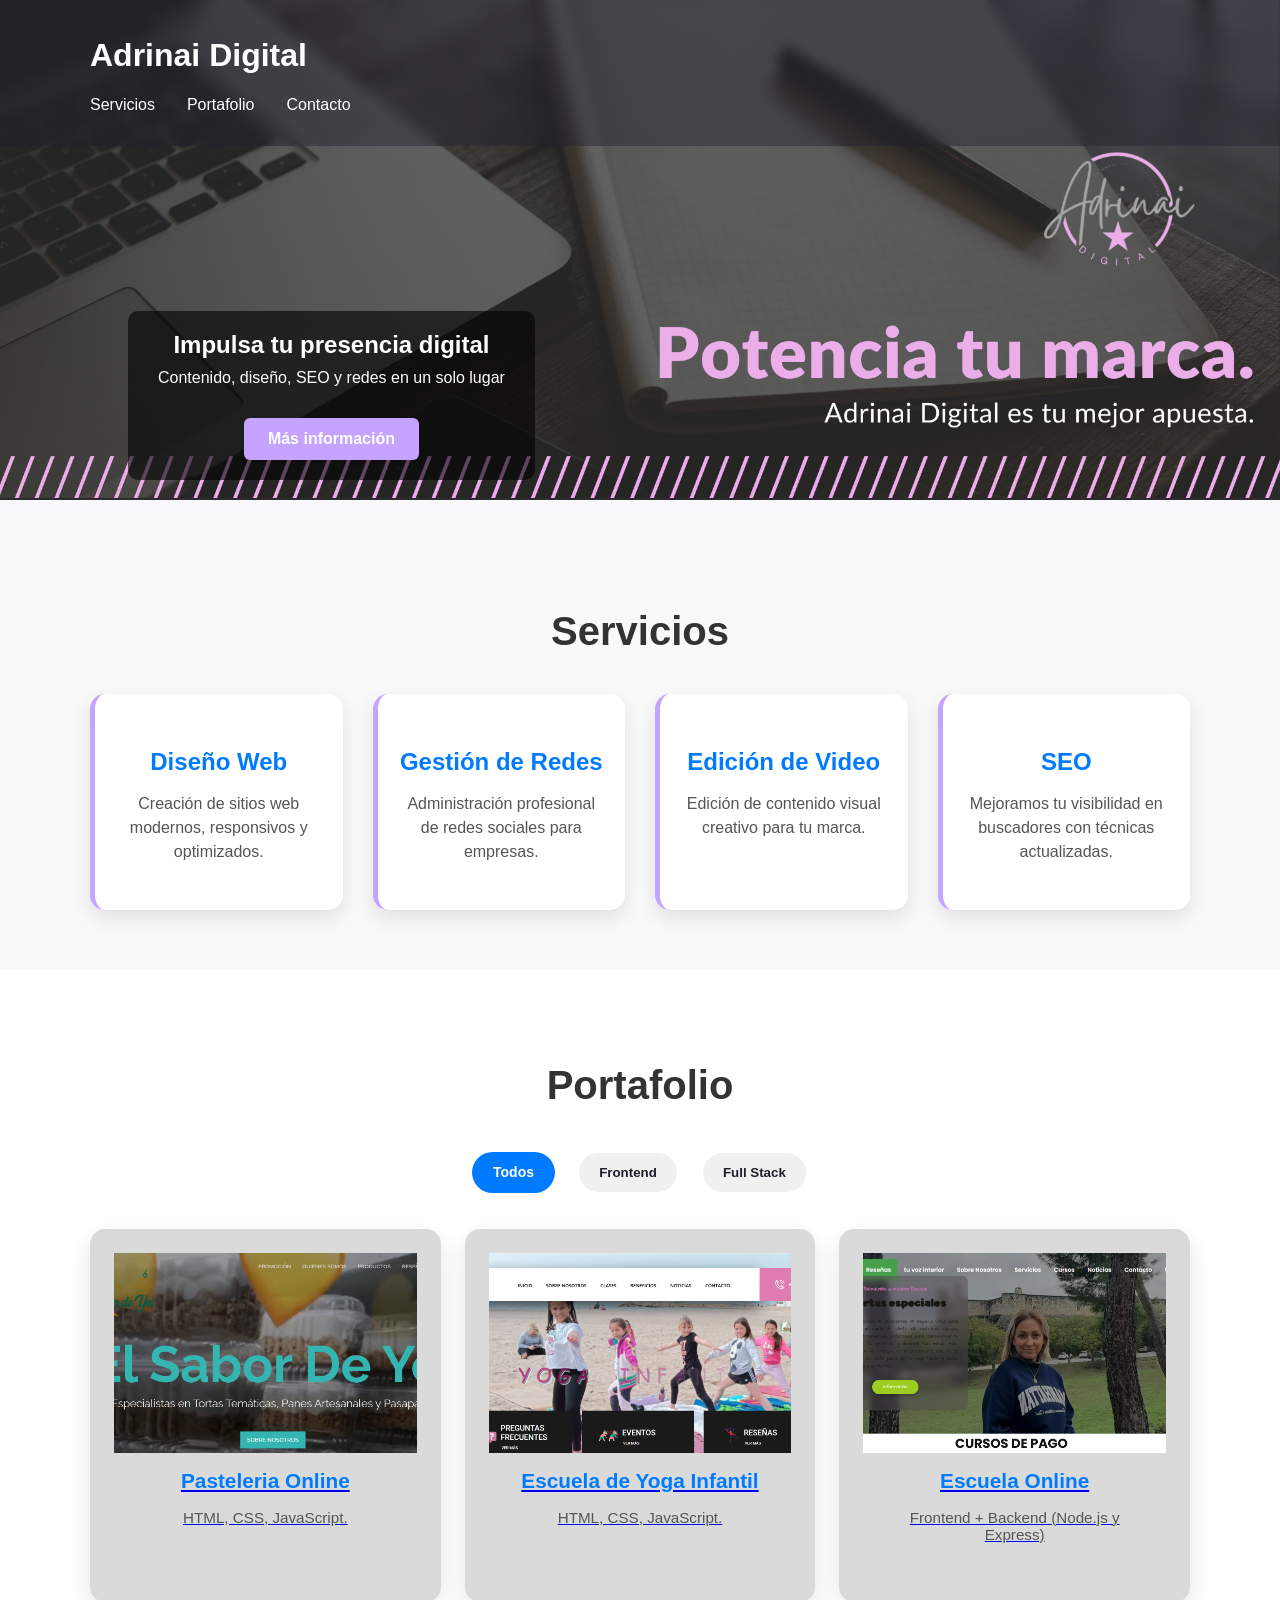
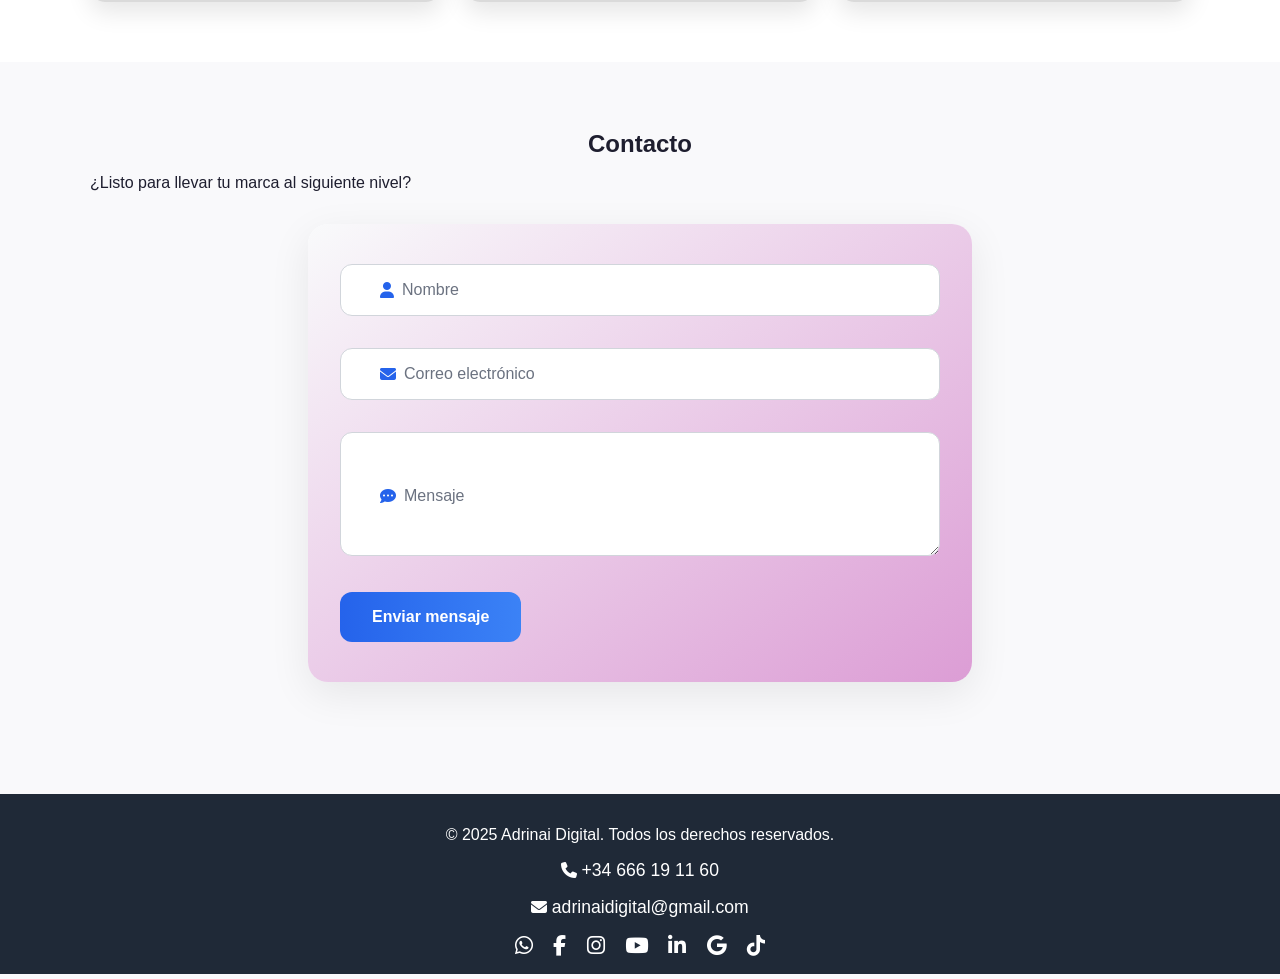
==== commit 22e69f68: "eslogan" ====
--- a/index.html
+++ b/index.html
@@ -37,8 +37,8 @@
   <section class="hero">
   <img src="images/adrinai_digital.png" alt="Portada" class="hero-img">
   <div class="hero-texto">
-  <h2>Bienvenido a mi sitio</h2>
-  <p>Texto descriptivo de la portada aquí.</p>
+  <h2>Impulsa tu presencia digital</h2>
+  <p>Contenido, diseño, SEO y redes en un solo lugar</p>
   <div class="boton-container">
     <a href="#info" class="boton">Más información</a>
   </div>
--- a/style.css
+++ b/style.css
@@ -44,48 +44,47 @@
 .hero {
   position: relative;
   width: 100%;
-  height: 100vh;
-  background: url('../images/fondo-hero.jpg') center/cover no-repeat;
-  display: flex;
-  align-items: center;
-  justify-content: center;
-  overflow: hidden;
-}
-
-.hero::before {
-  content: '';
-  position: absolute;
-  top: 0;
-  left: 0;
+  text-align: center;
+}
+
+.hero-img {
   width: 100%;
-  height: 100%;
-  background: rgba(0, 0, 0, 0.4); /* overlay semitransparente */
-  z-index: 1;
+  height: auto;
+  display: block;
 }
 
 .hero-texto {
-  position: relative;
-  z-index: 2;
+  position: absolute; /* para que quede sobre la imagen */
+  bottom: 20px; /* lo baja un poco del borde inferior */
+  left: 10%; /* mueve el texto hacia la izquierda */
+  background: rgba(0, 0, 0, 0.6);
   color: #fff;
+  padding: 20px 30px;
+  border-radius: 10px;
+  max-width: 400px; /* ajusta el ancho del bloque de texto */
+}
+
+/* estilos internos del texto */
+.hero-texto h2 {
+  margin: 0 0 10px;
+}
+
+.hero-texto p {
+  margin: 0 0 15px;
+}
+
+.boton-container {
   text-align: center;
-  max-width: 800px;
-  padding: 0 20px;
-}
-
-.hero-texto h2 {
-  font-size: 3rem;
-  margin-bottom: 1rem;
-}
-
-.hero-texto p {
-  font-size: 1.2rem;
-  line-height: 1.5;
-}
-
-.hero-texto .boton {
-  margin-top: 20px;
-}
-
+}
+
+.boton {
+  display: inline-block;
+  padding: 10px 20px;
+  background: #fff;
+  color: #000;
+  text-decoration: none;
+  border-radius: 5px;
+}
 .servicios, .portafolio, .contacto {
   padding: 3rem 0;
 }
@@ -420,70 +419,119 @@
   color: #555;
   padding: 0 15px 20px;
 }
+.menu-toggle {
+  display: none; /* oculto por defecto */
+}
 /* ==========================
-   RESPONSIVE - TABLET
+   RESPONSIVE - TABLET & MÓVIL
    ========================== */
 @media (max-width: 1024px) {
-  /* Header: menú en columna */
+  /* Header: contenedor y nav */
+  header .container {
+    display: flex;
+    flex-direction: column;
+    align-items: center;
+    text-align: center;
+    gap: 1rem;
+  }
+
+  /* Ocultar h1 en tablet */
+  header h1 {
+    display: none;
+  }
+
+  /* Menú en columna y centrado */
   nav ul {
     flex-direction: column;
     gap: 1rem;
     align-items: center;
-  }
-}
-@media (max-width: 1024px) {
+    padding-top: 0.5rem;
+  }
+
+  /* Botón hamburguesa visible */
+  .menu-toggle {
+    display: block;
+    background: none;
+    border: none;
+    font-size: 1.9rem;
+    color: #fff;
+    cursor: pointer;
+  }
+
+  /* Menú móvil cerrado por defecto */
+  #main-nav {
+    position: absolute;
+    top: 60px;
+    left: 0;
+    width: 100%;
+    background: rgba(30, 30, 47, 0.95);
+    text-align: center;
+    max-height: 0;
+    overflow: hidden;
+    transition: max-height 0.4s ease;
+  }
+
+  /* Menú abierto */
+  body.nav-open #main-nav {
+    max-height: 300px;
+    padding: 1rem 0;
+  }
+
+  #main-nav ul {
+    flex-direction: column;
+    gap: 1rem;
+  }
+
+  /* Hero adaptado */
   .hero {
-    background-size: contain;       /* muestra la imagen entera */
-    background-repeat: no-repeat;   /* evita que se repita */
-    background-position: center top; /* ajusta el enfoque */
-    background-color: #1e1e2f;      /* relleno en los bordes */
-    height: auto;                   /* deja crecer según la proporción */
-    padding: 4rem 1rem;             /* espacio para el texto */
-  }
-
-  .hero h2, 
+    background-size: contain;
+    background-repeat: no-repeat;
+    background-position: center top;
+    background-color: #1e1e2f;
+    height: auto;
+    padding: 4rem 1rem;
+    text-align: center;
+  }
+
+  .hero h2,
   .hero p {
-    color: #fff; /* asegúrate de que siga siendo legible */
-  }
-
-  /* Menos padding en secciones */
+    color: #fff;
+  }
+
+  /* Hero texto para móviles */
+  .hero-texto {
+    position: static;
+    margin-top: 15px;
+    max-width: 90%;
+    text-align: center;
+  }
+
+  .hero-texto h2 {
+    margin: 0 0 10px;
+  }
+
+  .hero-texto p {
+    margin: 0 0 15px;
+  }
+
+  .boton-container {
+    text-align: center;
+  }
+
+  .boton {
+    display: inline-block;
+    padding: 10px 20px;
+    background: #fff;
+    color: #000;
+    text-decoration: none;
+    border-radius: 5px;
+  }
+
+  /* Secciones con menos padding */
   .servicios, .portafolio, .contacto {
     padding: 2rem 0;
   }
-}
-
-/* ==========================
-   RESPONSIVE - MÓVIL
-   ========================== */
-@media (max-width: 768px) {
-  /* Header fijo y texto centrado */
-  header .container {
-    text-align: center;
-  }
-
-  nav ul {
-    flex-direction: column;
-    gap: 0.8rem;
-    padding-top: 0.5rem;
-  }
-
-  header h1 {
-    font-size: 1.5rem;
-  }
-
-  /* Hero: texto más pequeño */
-  .hero {
-    height: 50vh;             /* Ajusta en móviles */
-    background-position: top center; 
-    padding: 0 1rem;
-  }
-  .hero-texto h2 {
-    font-size: 2.2rem;
-  }
-
-  .hero-texto p {
-    font-size: 1rem;
-  }
+
   /* Filtros en columna */
   .filtros {
     flex-direction: column;
@@ -496,7 +544,7 @@
     width: 100%;
   }
 
-  /* Footer en columna */
+  /* Footer en columna y centrado */
   footer .container {
     display: flex;
     flex-direction: column;
@@ -508,59 +556,9 @@
     text-align: center;
   }
 }
-/* Header en flex para alinear logo, botón y nav */
-header .container {
-  display: flex;
-  align-items: center;
-  justify-content: space-between;
-  gap: 1rem;
-}
-
-/* Botón hamburguesa (oculto en escritorio) */
-.menu-toggle {
-  display: none;
-  background: none;
-  border: none;
-  font-size: 1.9rem;
-  color: #fff;
-  cursor: pointer;
-}
-
-/* Menú móvil/tablet cerrado por defecto */
-@media (max-width: 1024px) {
- header h1 {
-    display: none;
-  }
-
-  #main-nav {
-    position: absolute;
-    top: 60px; /* debajo del header */
-    left: 0;
-    width: 100%;
-    background: rgba(30, 30, 47, 0.95);
-    text-align: center;
-    padding: 0; 
-    max-height: 0;         /* cerrado por defecto */
-    overflow: hidden;
-    transition: max-height 0.4s ease;
-  }
-
-  /* Menú abierto */
-  body.nav-open #main-nav {
-    max-height: 300px; /* suficiente para 3-4 enlaces */
-    padding: 1rem 0;
-  }
-
-  #main-nav ul {
-    flex-direction: column;
-    gap: 1rem;
-  }
-
-  /* Botón hamburguesa visible */
-  .menu-toggle {
-    display: block;
-  }
-}
+
+
+/* Ajustes extra para móviles pequeños (≤480px) */
 @media (max-width: 480px) {
   .hero-texto h1 {
     font-size: 1.8rem;
@@ -569,4 +567,27 @@
   .hero-texto p {
     font-size: 0.95rem;
   }
+
+  header .container {
+    gap: 0.5rem;
+  }
+
+  nav ul {
+    gap: 0.8rem;
+  }
+}
+@media (max-width: 768px) {
+  .hero-texto {
+    position: static;   /* quita absolute */
+    margin: 15px auto;  /* centra con margen */
+    max-width: 90%;     /* ancho responsivo */
+    text-align: center; /* texto centrado */
+  }
+
+  .hero {
+    height: auto;       /* que se adapte al contenido */
+    padding: 3rem 1rem; /* más espacio arriba y abajo */
+    background-size: cover;
+    background-position: center top;
+  }
 }
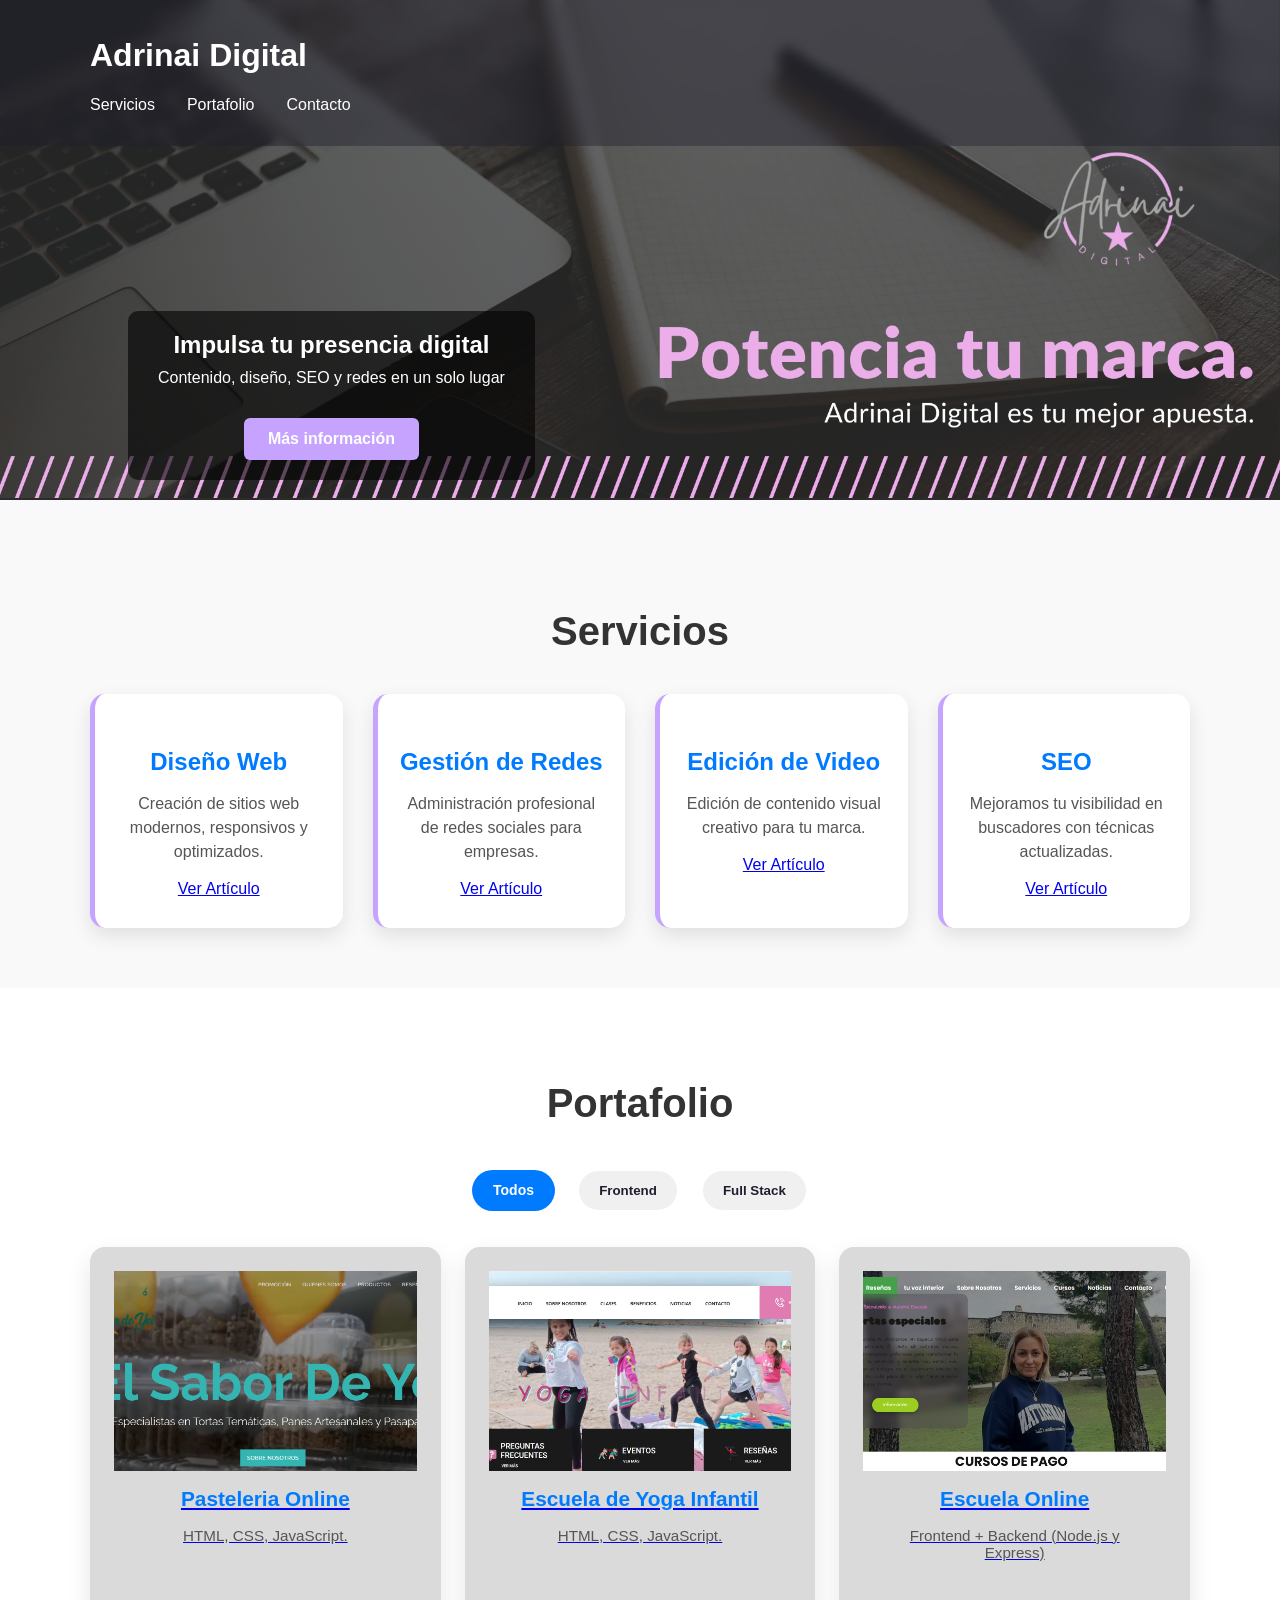
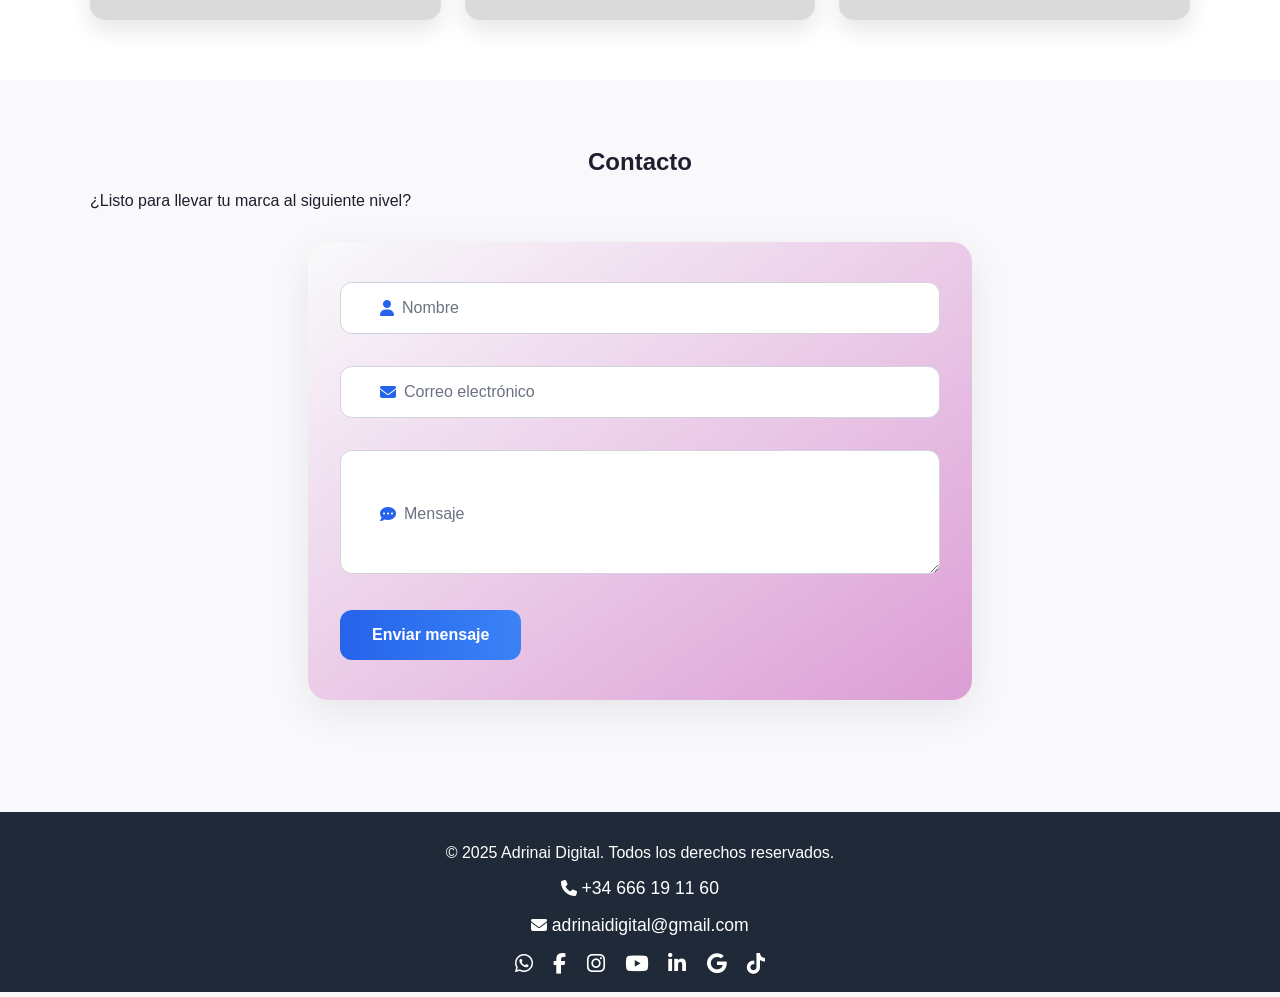
==== commit c0623c22: "añadir sección" ====
--- a/index.html
+++ b/index.html
@@ -47,28 +47,33 @@
 
 
   <section id="servicios" class="servicios">
-    <div class="container">
-      <h2>Servicios</h2>
-      <div class="grid">
-        <div class="card" data-aos="fade-up">
-          <h3>Diseño Web</h3>
-          <p>Creación de sitios web modernos, responsivos y optimizados.</p>
-        </div>
-        <div class="card" data-aos="fade-up" data-aos-delay="100">
-          <h3>Gestión de Redes</h3>
-          <p>Administración profesional de redes sociales para empresas.</p>
-        </div>
-        <div class="card" data-aos="fade-up" data-aos-delay="200">
-          <h3>Edición de Video</h3>
-          <p>Edición de contenido visual creativo para tu marca.</p>
-        </div>
-        <div class="card" data-aos="fade-up" data-aos-delay="300">
-          <h3>SEO</h3>
-          <p>Mejoramos tu visibilidad en buscadores con técnicas actualizadas.</p>
-        </div>
-      </div>
-    </div>
-  </section>
+  <div class="container">
+    <h2>Servicios</h2>
+    <div class="grid">
+      <div class="card" data-aos="fade-up">
+        <h3>Diseño Web</h3>
+        <p>Creación de sitios web modernos, responsivos y optimizados.</p>
+        <a href="servicios/diseno-web.html" class="btn">Ver Artículo</a>
+      </div>
+      <div class="card" data-aos="fade-up" data-aos-delay="100">
+        <h3>Gestión de Redes</h3>
+        <p>Administración profesional de redes sociales para empresas.</p>
+        <a href="servicios/gestion-redes.html" class="btn">Ver Artículo</a>
+      </div>
+      <div class="card" data-aos="fade-up" data-aos-delay="200">
+        <h3>Edición de Video</h3>
+        <p>Edición de contenido visual creativo para tu marca.</p>
+        <a href="servicios/edicion-video.html" class="btn">Ver Artículo</a>
+      </div>
+      <div class="card" data-aos="fade-up" data-aos-delay="300">
+        <h3>SEO</h3>
+        <p>Mejoramos tu visibilidad en buscadores con técnicas actualizadas.</p>
+        <a href="servicios/seo.html" class="btn">Ver Artículo</a>
+      </div>
+    </div>
+  </div>
+</section>
+
 
   <section id="portafolio" class="portafolio">
   <div class="container">
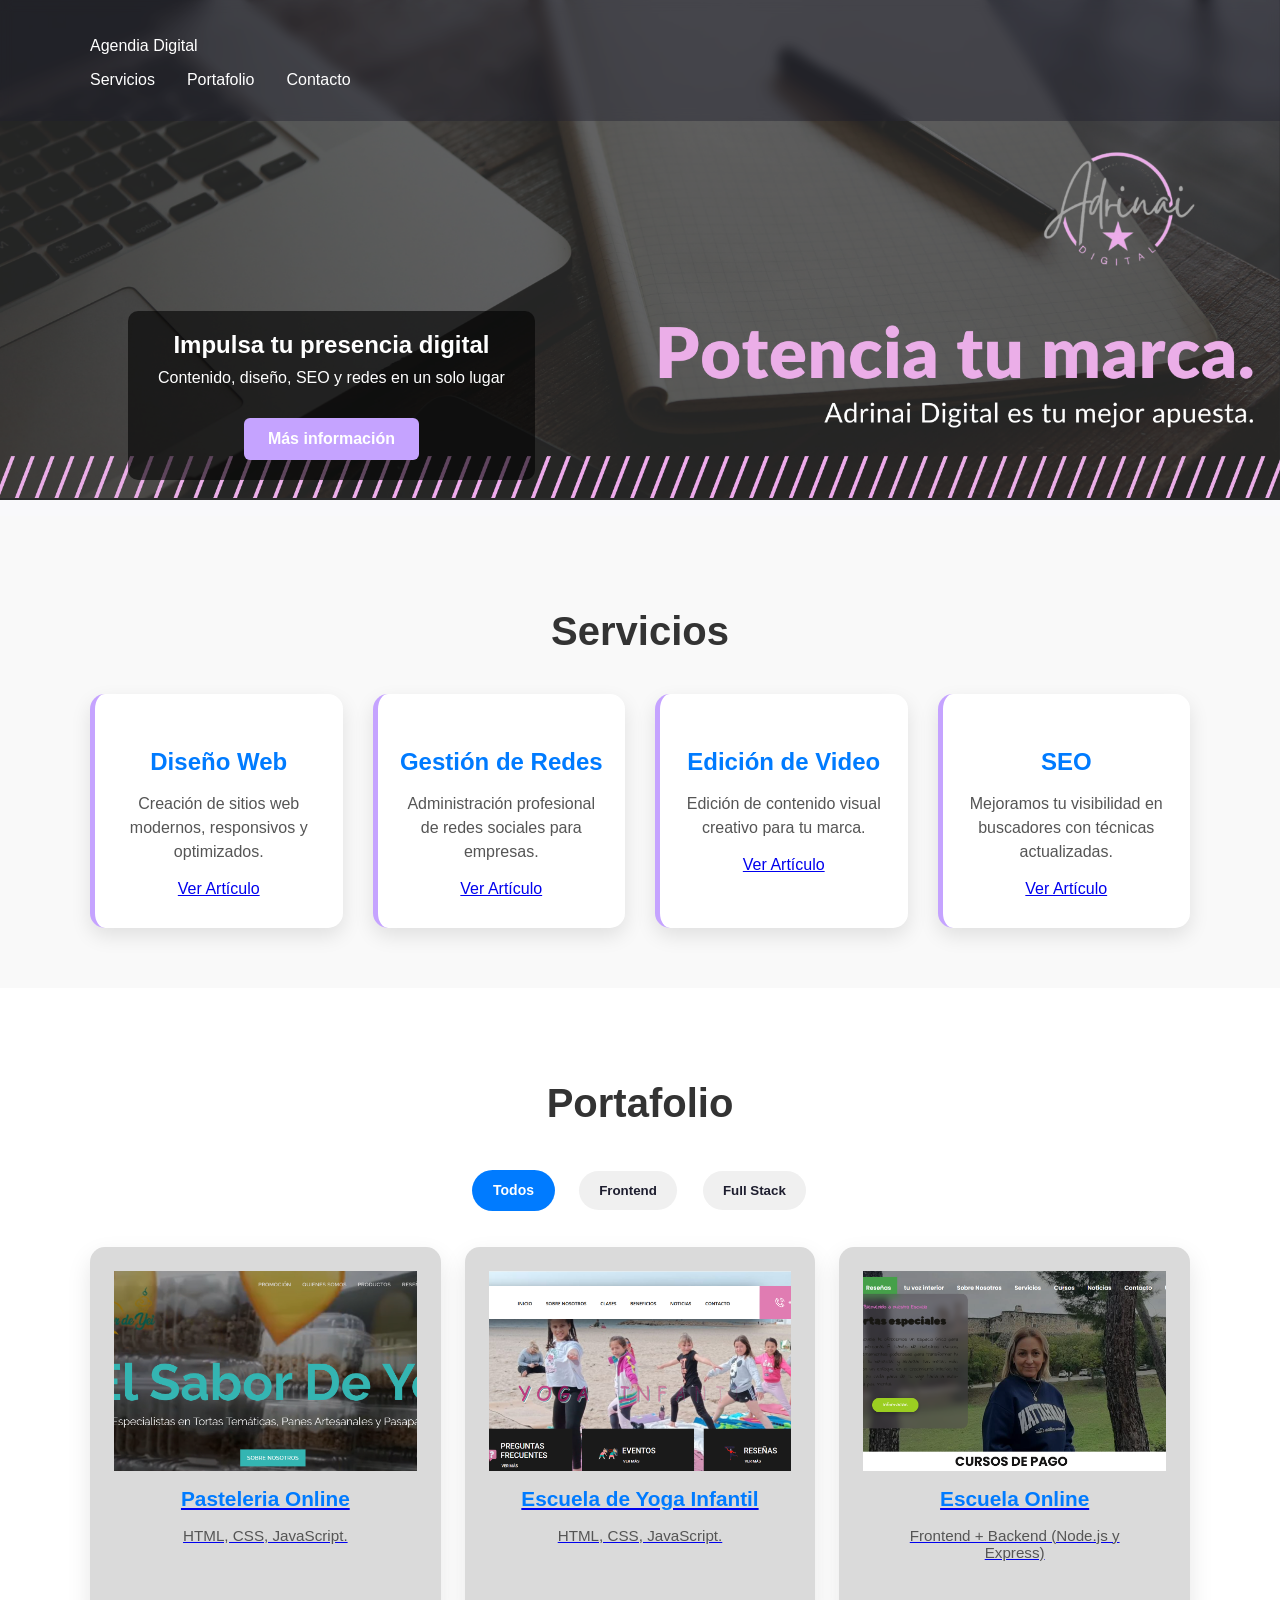
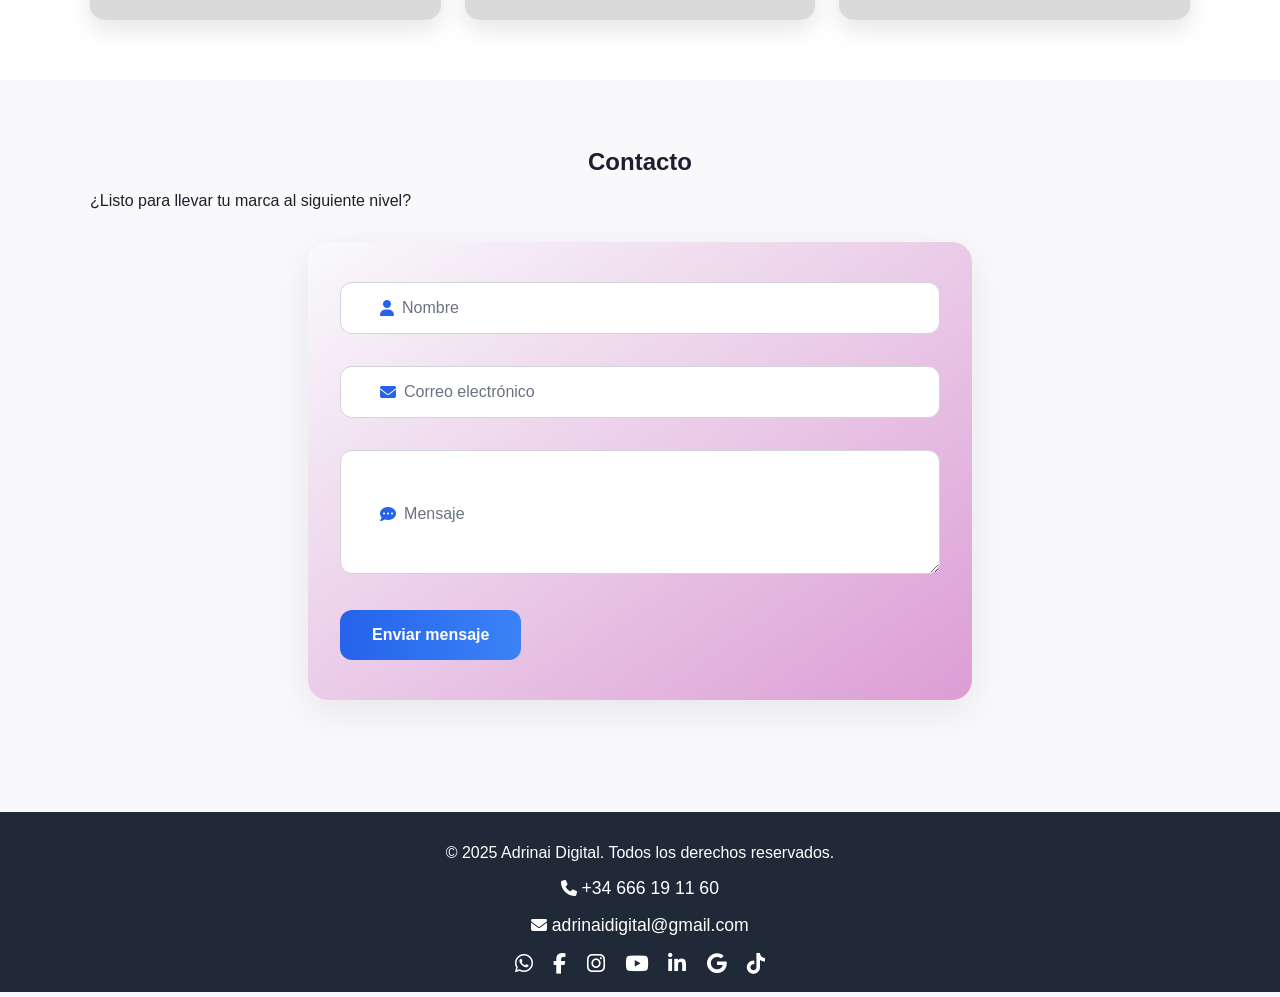
==== commit d711eff1: "cambio de nombre" ====
--- a/index.html
+++ b/index.html
@@ -3,7 +3,7 @@
 <head>
   <meta charset="UTF-8" />
   <meta name="viewport" content="width=device-width, initial-scale=1.0" />
-  <title>Adrinai Digital - Portafolio</title>
+  <title>Agencia Digital - Portafolio</title>
   <link rel="shortcut icon" type="image/x-icon" href="images/favicon.ico"/>
   <link rel="stylesheet" href="style.css" />
   <link href="https://unpkg.com/aos@2.3.4/dist/aos.css" rel="stylesheet" />
@@ -15,7 +15,7 @@
 
   <header>
   <div class="container">
-    <h1>Adrinai Digital</h1>
+    <h1></h1>Agendia Digital</h1>
 
     <!-- Botón hamburguesa -->
     <button class="menu-toggle" type="button" aria-label="Abrir menú" aria-expanded="false" aria-controls="main-nav">
@@ -53,22 +53,22 @@
       <div class="card" data-aos="fade-up">
         <h3>Diseño Web</h3>
         <p>Creación de sitios web modernos, responsivos y optimizados.</p>
-        <a href="servicios/diseno-web.html" class="btn">Ver Artículo</a>
+        <a href="diseno-web.html" class="btn">Ver Artículo</a>
       </div>
       <div class="card" data-aos="fade-up" data-aos-delay="100">
         <h3>Gestión de Redes</h3>
         <p>Administración profesional de redes sociales para empresas.</p>
-        <a href="servicios/gestion-redes.html" class="btn">Ver Artículo</a>
+        <a href="gestion-redes.html" class="btn">Ver Artículo</a>
       </div>
       <div class="card" data-aos="fade-up" data-aos-delay="200">
         <h3>Edición de Video</h3>
         <p>Edición de contenido visual creativo para tu marca.</p>
-        <a href="servicios/edicion-video.html" class="btn">Ver Artículo</a>
+        <a href="edicion-video.html" class="btn">Ver Artículo</a>
       </div>
       <div class="card" data-aos="fade-up" data-aos-delay="300">
         <h3>SEO</h3>
         <p>Mejoramos tu visibilidad en buscadores con técnicas actualizadas.</p>
-        <a href="servicios/seo.html" class="btn">Ver Artículo</a>
+        <a href="seo.html" class="btn">Ver Artículo</a>
       </div>
     </div>
   </div>
